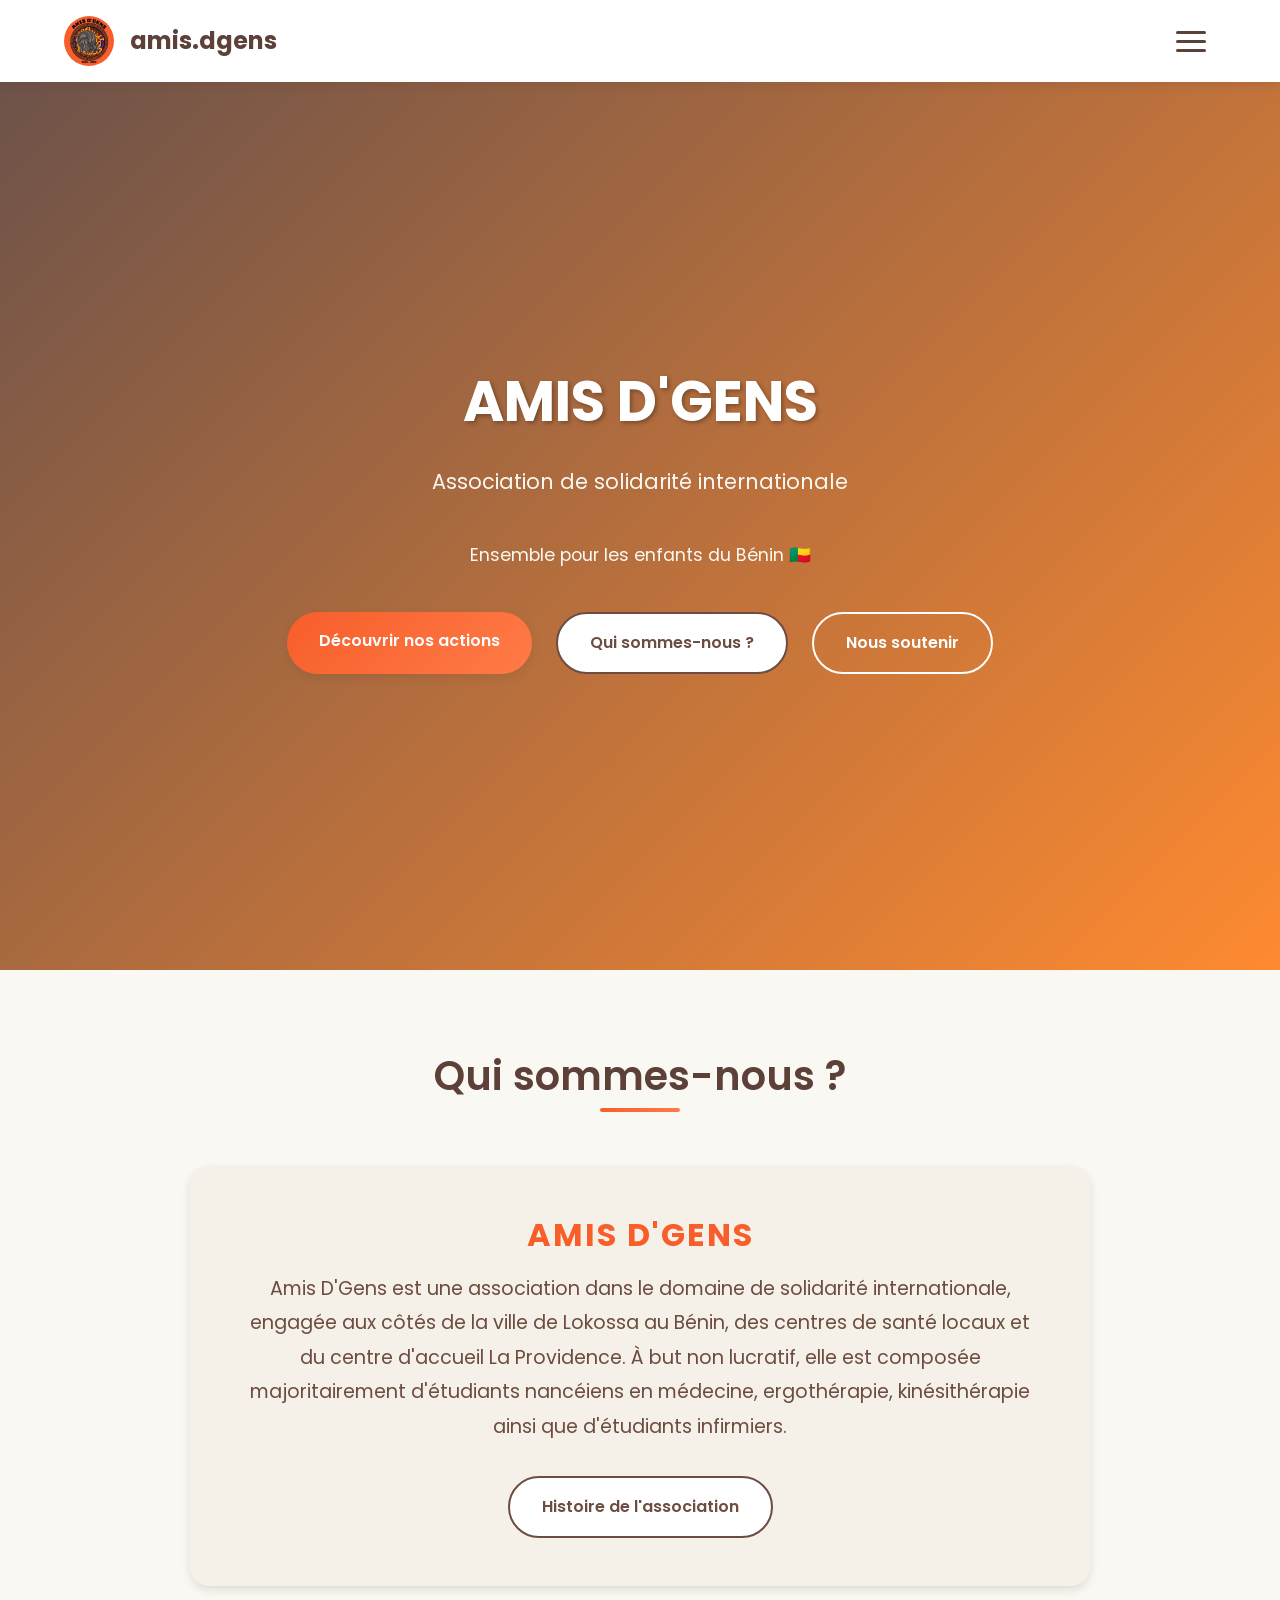
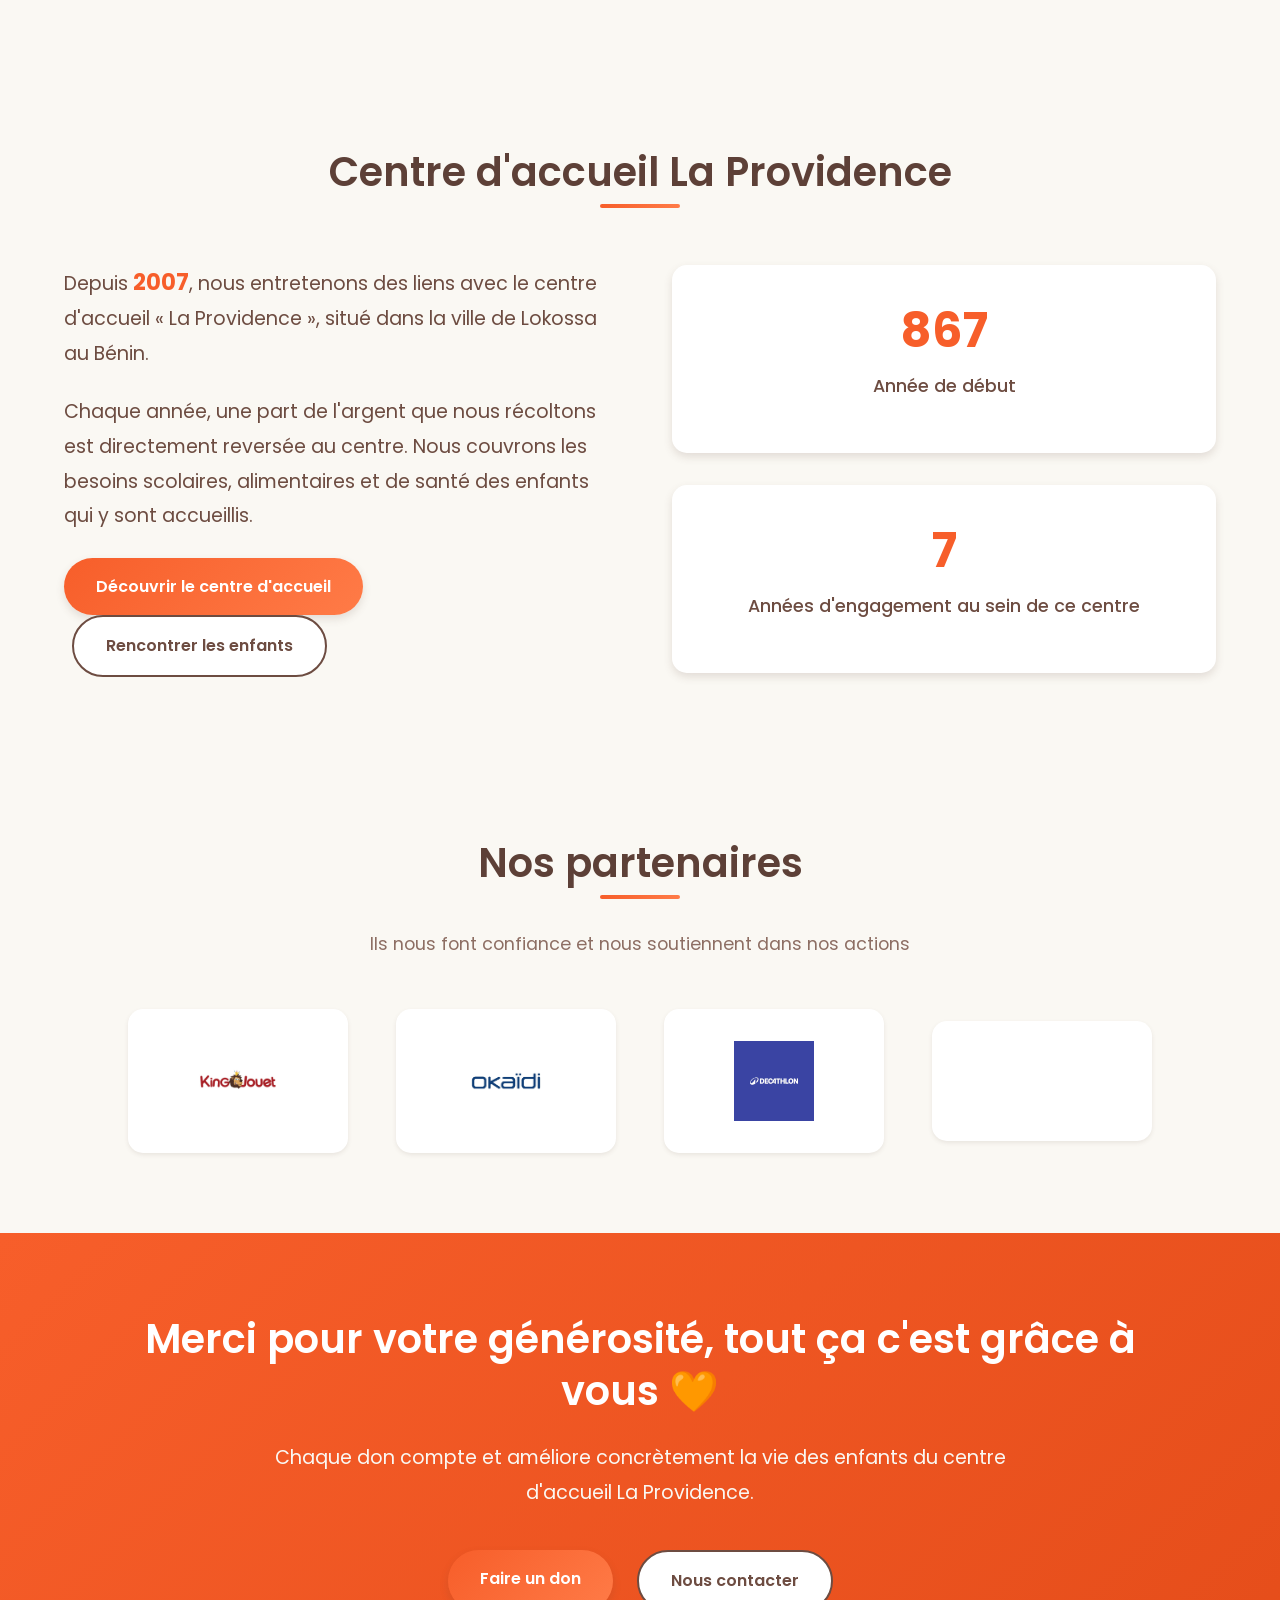
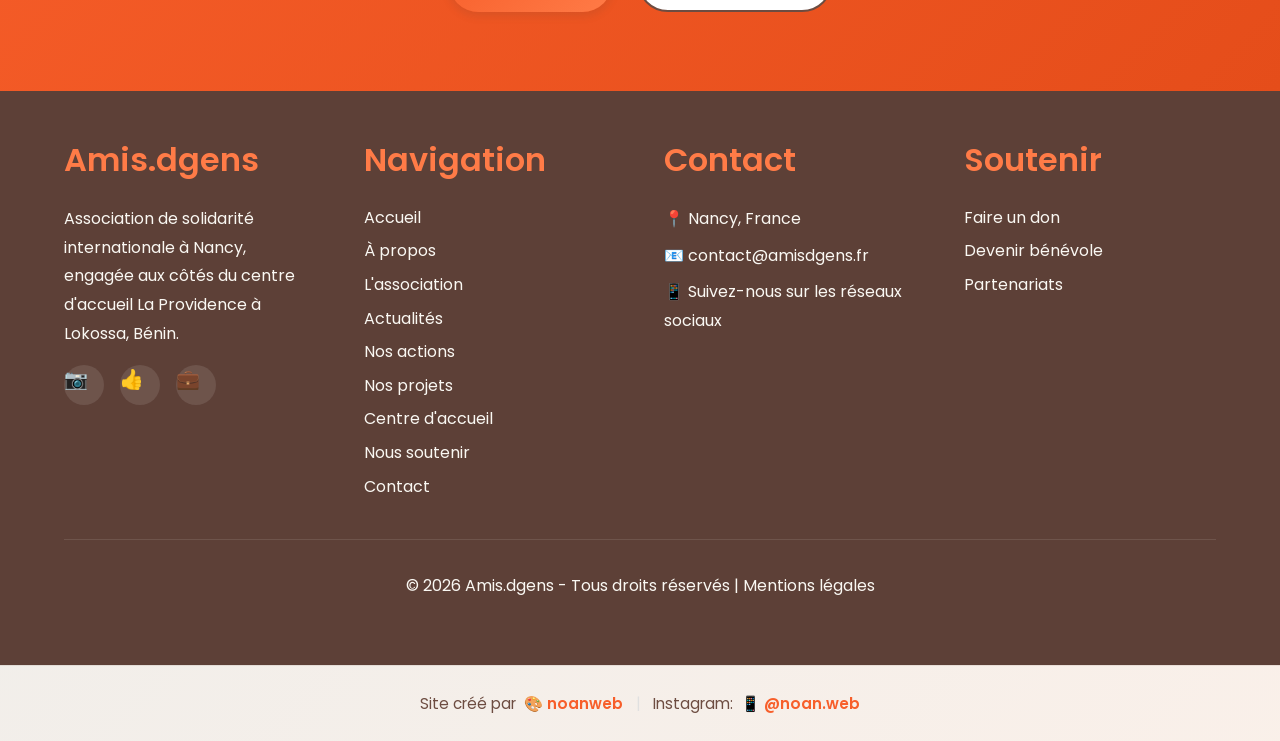
==== a-propos.html @ 1b72c79b "Site Amis D'Gens - mise à jour contenu, frise chronologique, centre d'accueil Co-authored-by: Cursor" ====
<!DOCTYPE html>
<html lang="fr">
<head>
  <meta charset="UTF-8">
  <meta name="viewport" content="width=device-width, initial-scale=1.0">
  <meta name="description" content="Amis D'Gens - Association de solidarité internationale à Nancy, partenaire du centre d'accueil La Providence à Lokossa, Bénin.">
  <meta name="keywords" content="association solidarité internationale Nancy, étudiants santé, Bénin, centre d'accueil La Providence, Lokossa, solidarité">
  <meta name="author" content="Amis D'Gens">
  
  <!-- Open Graph -->
  <meta property="og:title" content="À propos - Amis D'Gens">
  <meta property="og:description" content="Association de solidarité internationale à Nancy, partenaire du centre d'accueil La Providence au Bénin">
  <meta property="og:type" content="website">
  
  <!-- Favicon -->
  <link rel="icon" type="image/jpeg" href="logo.jpeg">
  
  <!-- Google Fonts -->
  <link rel="preconnect" href="https://fonts.googleapis.com">
  <link rel="preconnect" href="https://fonts.gstatic.com" crossorigin>
  <link href="https://fonts.googleapis.com/css2?family=Poppins:wght@300;400;500;600;700&display=swap" rel="stylesheet">
  
  <!-- AOS Animation Library -->
  <link href="https://unpkg.com/aos@2.3.1/dist/aos.css" rel="stylesheet">
  
  <!-- CSS -->
  <link rel="stylesheet" href="styles.css">
  
  <title>À propos - Amis D'Gens</title>
</head>
<body>
  
  <!-- HEADER & NAVIGATION -->
  <header>
    <nav>
      <a href="index.html" class="logo">
        <div class="logo-icon">
          <img src="logo.jpeg" alt="Logo Amis.dgens">
        </div>
        <span>amis.dgens</span>
      </a>
      
      <ul class="nav-links">
        <li><a href="index.html">Accueil</a></li>
        <li><a href="a-propos.html">À propos</a></li>
        <li><a href="l-association.html">L'association</a></li>
        <li><a href="actualites.html">Actualités</a></li>
        <li><a href="nos-actions.html">Nos actions</a></li>
        <li><a href="nos-projets.html">Nos projets</a></li>
        <li><a href="nos-actions.html#centre-accueil">Centre d'accueil</a></li>
        <li><a href="nous-soutenir.html">Nous soutenir</a></li>
        <li><a href="contact.html">Contact</a></li>
        <li><a href="nous-soutenir.html" class="btn-don">Faire un don</a></li>
      </ul>
      
      <div class="hamburger">
        <span></span>
        <span></span>
        <span></span>
      </div>
    </nav>
  </header>
  
  <!-- HERO SECTION -->
  <section class="hero">
    <div class="hero-content">
      <h1>AMIS D'GENS</h1>
      <p>Association de solidarité internationale</p>
      <p style="margin-top: 0.5rem; font-size: 1.1rem;">Ensemble pour les enfants du Bénin 🇧🇯</p>
      <div class="hero-buttons">
        <a href="nos-actions.html" class="btn btn-primary">Découvrir nos actions</a>
        <a href="#presentation" class="btn btn-secondary">Qui sommes-nous ?</a>
        <a href="nous-soutenir.html" class="btn btn-outline">Nous soutenir</a>
      </div>
    </div>
  </section>
  
  <!-- SECTION QUI SOMMES-NOUS -->
  <section id="presentation">
    <div class="section-title " data-aos="fade-up">
      <h2>Qui sommes-nous ?</h2>
    </div>
    
    <div class="intro-box " data-aos="fade-down">
      <h3>AMIS D'GENS</h3>
      <p>Amis D'Gens est une association dans le domaine de solidarité internationale, engagée aux côtés de la ville de Lokossa au Bénin, des centres de santé locaux et du centre d'accueil La Providence. À but non lucratif, elle est composée majoritairement d'étudiants nancéiens en médecine, ergothérapie, kinésithérapie ainsi que d'étudiants infirmiers.</p>
      <a href="l-association.html" class="btn btn-secondary">Histoire de l'association</a>
    </div>
  </section>

  <!-- SECTION CENTRE D'ACCUEIL LA PROVIDENCE -->
  <section id="centre-accueil">
    <div class="section-title " data-aos="flip-up">
      <h2>Centre d'accueil La Providence</h2>
    </div>
    
    <div class="orphelinat-content " data-aos="flip-down">
      <div class="orphelinat-text">
        <p>Depuis <strong>2007</strong>, nous entretenons des liens avec le centre d'accueil « La Providence », situé dans la ville de Lokossa au Bénin.</p>
        <p>Chaque année, une part de l'argent que nous récoltons est directement reversée au centre. Nous couvrons les besoins scolaires, alimentaires et de santé des enfants qui y sont accueillis.</p>
        <a href="nos-actions.html#centre-accueil" class="btn btn-primary">Découvrir le centre d'accueil</a>
        <a href="nos-actions.html#rencontrer-enfants" class="btn btn-secondary" style="margin-left: 0.5rem;">Rencontrer les enfants</a>
      </div>
      <div class="orphelinat-stats">
        <div class="stat-card">
          <h3 class="counter" data-target="2007">2007</h3>
          <p>Année de début</p>
        </div>
        <div class="stat-card">
          <h3 class="counter" data-target="18">18</h3>
          <p>Années d'engagement au sein de ce centre</p>
        </div>
      </div>
    </div>
  </section>

  <!-- SECTION PARTENAIRES -->
  <section id="partenaires">
    <div class="section-title " data-aos="zoom-in">
      <h2>Nos partenaires</h2>
      <p>Ils nous font confiance et nous soutiennent dans nos actions</p>
    </div>
    
    <div class="partenaires-grid " data-aos="fade-up-left">
      <div class="partenaire-logo">
        <img src="images/king-jouet.png" alt="King Jouet" onerror="this.style.display='none'">
      </div>
      <div class="partenaire-logo">
        <img src="images/okaidi.png" alt="Okaïdi" onerror="this.style.display='none'">
      </div>
      <div class="partenaire-logo">
        <img src="images/decathlon.png" alt="Décathlon" onerror="this.style.display='none'">
      </div>
      <div class="partenaire-logo">
        <img src="images/helloasso.png" alt="HelloAsso" onerror="this.style.display='none'">
      </div>
    </div>
  </section>

  <!-- SECTION APPEL À L'ACTION FINAL -->
  <section id="cta-final">
    <div data-aos="flip-down" style="text-align: center;">
      <h2>Merci pour votre générosité, tout ça c'est grâce à vous 🧡</h2>
      <p style="font-size: 1.2rem; max-width: 800px; margin: 1.5rem auto 2.5rem;">
        Chaque don compte et améliore concrètement la vie des enfants du centre d'accueil La Providence.
      </p>
      <div style="display: flex; gap: 1.5rem; justify-content: center; flex-wrap: wrap;">
        <a href="nous-soutenir.html" class="btn btn-primary">Faire un don</a>
        <a href="contact.html" class="btn btn-secondary">Nous contacter</a>
      </div>
    </div>
  </section>
  
  <!-- FOOTER -->
  <footer>
    <div class="footer-content">
      <div class="footer-section">
        <h3>Amis.dgens</h3>
        <p>Association de solidarité internationale à Nancy, engagée aux côtés du centre d'accueil La Providence à Lokossa, Bénin.</p>
        <div class="social-links">
          <a href="#" class="social-icon" aria-label="Instagram">📷</a>
          <a href="#" class="social-icon" aria-label="Facebook">👍</a>
          <a href="#" class="social-icon" aria-label="LinkedIn">💼</a>
        </div>
      </div>
      
      <div class="footer-section">
        <h3>Navigation</h3>
        <a href="index.html">Accueil</a>
        <a href="a-propos.html">À propos</a>
        <a href="l-association.html">L'association</a>
        <a href="actualites.html">Actualités</a>
        <a href="nos-actions.html">Nos actions</a>
        <a href="nos-projets.html">Nos projets</a>
        <a href="nos-actions.html#centre-accueil">Centre d'accueil</a>
        <a href="nous-soutenir.html">Nous soutenir</a>
        <a href="contact.html">Contact</a>
      </div>
      
      <div class="footer-section">
        <h3>Contact</h3>
        <p>📍 Nancy, France</p>
        <p>📧 contact@amisdgens.fr</p>
        <p>📱 Suivez-nous sur les réseaux sociaux</p>
      </div>
      
      <div class="footer-section">
        <h3>Soutenir</h3>
        <a href="nous-soutenir.html">Faire un don</a>
        <a href="nous-soutenir.html">Devenir bénévole</a>
        <a href="nous-soutenir.html">Partenariats</a>
      </div>
    </div>
    
    <div class="footer-bottom">
      <p>&copy; <span id="current-year">2025</span> Amis.dgens - Tous droits réservés | <a href="#mentions-legales">Mentions légales</a></p>
    </div>
  </footer>
  
  <!-- AOS Animation Library -->
  <script src="https://unpkg.com/aos@2.3.1/dist/aos.js"></script>
  
  <!-- JavaScript -->
  <script src="script.js"></script>
  
  
  <!-- Crédit créateur -->
  <div class="footer-credit">
    <p>
      Site créé par 
      <a href="https://noanwebdesigner.netlify.app" target="_blank" rel="noopener">🎨 noanweb</a>
      <span class="separator">|</span>
      Instagram: 
      <a href="https://instagram.com/noan.web" target="_blank" rel="noopener">📱 @noan.web</a>
    </p>
  </div>

</body>
</html>
---- styles.css ----
/* ==========================================
   AMIS.DGENS - Feuille de style principale
   Charte graphique : Marron, Orange, Beige
   ========================================== */

:root {
  /* Couleurs principales */
  --marron-fonce: #5D4037;
  --marron: #6D4C41;
  --marron-clair: #8D6E63;
  --orange: #f75e2a;
  --orange-clair: #ff7b47;
  --orange-hover: #e54d1a;
  
  /* Couleurs secondaires */
  --beige: #F5F1E8;
  --blanc-casse: #FAF8F3;
  --blanc: #FFFFFF;
  --gris-clair: #E0E0E0;
  --gris-texte: #424242;
  
  /* Ombres */
  --shadow-sm: 0 2px 4px rgba(93, 64, 55, 0.1);
  --shadow-md: 0 4px 8px rgba(93, 64, 55, 0.15);
  --shadow-lg: 0 8px 16px rgba(93, 64, 55, 0.2);
  
  /* Transitions */
  --transition: all 0.3s ease;
}

/* ==========================================
   RESET ET BASE
   ========================================== */

* {
  margin: 0;
  padding: 0;
  box-sizing: border-box;
}

html {
  scroll-behavior: smooth;
}

body {
  font-family: 'Poppins', 'Lato', -apple-system, BlinkMacSystemFont, sans-serif;
  line-height: 1.6;
  color: var(--gris-texte);
  background-color: var(--blanc-casse);
  overflow-x: hidden;
}

img {
  max-width: 100%;
  height: auto;
  display: block;
}

a {
  text-decoration: none;
  color: inherit;
  transition: var(--transition);
}

button {
  cursor: pointer;
  border: none;
  font-family: inherit;
  transition: var(--transition);
}

/* ==========================================
   TYPOGRAPHIE
   ========================================== */

h1, h2, h3, h4, h5, h6 {
  color: var(--marron-fonce);
  font-weight: 600;
  line-height: 1.3;
  margin-bottom: 1rem;
}

h1 {
  font-size: 3rem;
  font-weight: 700;
}

h2 {
  font-size: 2.5rem;
}

h3 {
  font-size: 2rem;
}

h4 {
  font-size: 1.5rem;
}

p {
  margin-bottom: 1rem;
  line-height: 1.8;
}

/* ==========================================
   HEADER & NAVIGATION
   ========================================== */

header {
  background-color: var(--blanc);
  box-shadow: var(--shadow-md);
  position: fixed;
  width: 100%;
  top: 0;
  z-index: 1000;
  transition: var(--transition);
}

header.scrolled {
  box-shadow: var(--shadow-lg);
}

nav {
  display: flex;
  justify-content: space-between;
  align-items: center;
  padding: 1rem 5%;
  max-width: 1400px;
  margin: 0 auto;
}

.logo {
  display: flex;
  align-items: center;
  gap: 1rem;
  font-size: 1.5rem;
  font-weight: 700;
  color: var(--marron-fonce);
}

.logo-icon {
  width: 50px;
  height: 50px;
  border-radius: 50%;
  overflow: hidden;
  display: flex;
  align-items: center;
  justify-content: center;
}

.logo-icon img {
  width: 100%;
  height: 100%;
  object-fit: cover;
}

.nav-links {
  display: flex;
  list-style: none;
  gap: 2.5rem;
  align-items: center;
}

.nav-links a {
  color: var(--marron);
  font-weight: 500;
  position: relative;
  padding: 0.5rem 0;
}

.nav-links a::after {
  content: '';
  position: absolute;
  bottom: 0;
  left: 0;
  width: 0;
  height: 2px;
  background-color: var(--orange);
  transition: width 0.3s ease;
}

.nav-links a:hover::after,
.nav-links a.active::after {
  width: 100%;
}

.nav-links a:hover {
  color: var(--orange);
}

.btn-don {
  background: linear-gradient(135deg, var(--orange), var(--orange-clair));
  color: var(--blanc);
  padding: 0.75rem 1.5rem;
  border-radius: 50px;
  font-weight: 600;
  box-shadow: var(--shadow-sm);
}

.btn-don:hover {
  transform: translateY(-2px);
  box-shadow: var(--shadow-md);
}

/* Menu hamburger mobile */
.hamburger {
  display: flex;
  flex-direction: column;
  gap: 6px;
  cursor: pointer;
  z-index: 2001;
  position: relative;
  padding: 10px;
  transition: var(--transition);
}

.hamburger:hover {
  transform: scale(1.1);
}

.hamburger span {
  width: 30px;
  height: 3px;
  background-color: var(--marron-fonce);
  border-radius: 3px;
  transition: all 0.3s ease;
  display: block;
}

.hamburger.active span {
  background-color: var(--blanc);
}

.hamburger.active span:nth-child(1) {
  transform: rotate(45deg) translate(9px, 9px);
}

.hamburger.active span:nth-child(2) {
  opacity: 0;
  transform: translateX(20px);
}

.hamburger.active span:nth-child(3) {
  transform: rotate(-45deg) translate(9px, -9px);
}

/* Menu Full Screen */
.nav-links {
  position: fixed;
  top: 0;
  left: 0;
  width: 100%;
  height: 100vh;
  background: linear-gradient(135deg, var(--marron-fonce) 0%, var(--marron) 50%, var(--orange) 100%);
  display: flex;
  flex-direction: column;
  justify-content: center;
  align-items: center;
  gap: 2rem;
  opacity: 0;
  visibility: hidden;
  transition: opacity 0.5s ease, visibility 0.5s ease;
  z-index: 2000;
  overflow-y: auto;
}

.nav-links::before {
  content: '';
  position: absolute;
  top: 0;
  left: 0;
  width: 100%;
  height: 100%;
  background: url('data:image/svg+xml,<svg width="100" height="100" xmlns="http://www.w3.org/2000/svg"><circle cx="50" cy="50" r="2" fill="rgba(255,255,255,0.1)"/></svg>') repeat;
  opacity: 0.3;
  pointer-events: none;
}

.nav-links.active {
  opacity: 1;
  visibility: visible;
}

.nav-links li {
  list-style: none;
  transform: translateY(30px);
  opacity: 0;
  transition: all 0.5s ease;
}

.nav-links.active li {
  transform: translateY(0);
  opacity: 1;
}

.nav-links.active li:nth-child(1) { transition-delay: 0.1s; }
.nav-links.active li:nth-child(2) { transition-delay: 0.15s; }
.nav-links.active li:nth-child(3) { transition-delay: 0.2s; }
.nav-links.active li:nth-child(4) { transition-delay: 0.25s; }
.nav-links.active li:nth-child(5) { transition-delay: 0.3s; }
.nav-links.active li:nth-child(6) { transition-delay: 0.35s; }
.nav-links.active li:nth-child(7) { transition-delay: 0.4s; }
.nav-links.active li:nth-child(8) { transition-delay: 0.45s; }
.nav-links.active li:nth-child(9) { transition-delay: 0.5s; }
.nav-links.active li:nth-child(10) { transition-delay: 0.55s; }

.nav-links li a {
  color: var(--blanc);
  font-size: 2rem;
  font-weight: 600;
  text-transform: uppercase;
  letter-spacing: 2px;
  position: relative;
  padding: 1rem 2rem;
  display: block;
  transition: all 0.3s ease;
}

.nav-links li a:hover {
  color: var(--orange-clair);
  transform: translateX(10px);
  text-shadow: 0 0 20px rgba(255, 255, 255, 0.5);
}

.nav-links li a.btn-don {
  background: var(--blanc);
  color: var(--orange);
  border-radius: 50px;
  padding: 1.2rem 2.5rem;
  font-size: 1.5rem;
  box-shadow: 0 10px 30px rgba(0,0,0,0.3);
  margin-top: 1rem;
}

.nav-links li a.btn-don:hover {
  background: var(--orange-clair);
  color: var(--blanc);
  transform: translateY(-5px) scale(1.05);
  box-shadow: 0 15px 40px rgba(0,0,0,0.4);
}

/* ==========================================
   BOUTONS
   ========================================== */

.btn {
  padding: 1rem 2rem;
  border-radius: 50px;
  font-weight: 600;
  font-size: 1rem;
  display: inline-block;
  text-align: center;
  transition: var(--transition);
}

.btn-primary {
  background: linear-gradient(135deg, var(--orange), var(--orange-clair));
  color: var(--blanc);
  box-shadow: var(--shadow-md);
}

.btn-primary:hover {
  transform: translateY(-3px);
  box-shadow: var(--shadow-lg);
}

.btn-secondary {
  background-color: var(--blanc);
  color: var(--marron);
  border: 2px solid var(--marron);
}

.btn-secondary:hover {
  background-color: var(--marron);
  color: var(--blanc);
}

.btn-outline {
  background: transparent;
  color: var(--blanc);
  border: 2px solid var(--blanc);
}

.btn-outline:hover {
  background: var(--blanc);
  color: var(--orange);
}

/* ==========================================
   SECTIONS COMMUNES
   ========================================== */

section {
  padding: 5rem 5%;
  max-width: 1400px;
  margin: 0 auto;
}

.section-title {
  text-align: center;
  margin-bottom: 3rem;
  opacity: 0;
  transform: translateY(30px);
  animation: fadeInUp 0.8s ease forwards;
}

.section-title h2 {
  color: var(--marron-fonce);
  margin-bottom: 1rem;
  position: relative;
  display: inline-block;
}

.section-title h2::after {
  content: '';
  position: absolute;
  bottom: -10px;
  left: 50%;
  transform: translateX(-50%);
  width: 80px;
  height: 4px;
  background: linear-gradient(90deg, var(--orange), var(--orange-clair));
  border-radius: 2px;
}

.section-title p {
  color: var(--marron-clair);
  font-size: 1.1rem;
  max-width: 700px;
  margin: 1.5rem auto 0;
}

/* ==========================================
   HERO SECTION (Page d'accueil)
   ========================================== */

.hero {
  height: 100vh;
  display: flex;
  align-items: center;
  justify-content: center;
  background: linear-gradient(135deg, rgba(93, 64, 55, 0.9), rgba(255, 111, 0, 0.8)),
              url('https://images.unsplash.com/photo-1488521787991-ed7bbaae773c?w=1600') center/cover;
  color: var(--blanc);
  text-align: center;
  position: relative;
  margin-top: 70px;
}

.hero-content {
  z-index: 2;
  max-width: 900px;
  padding: 2rem;
  animation: fadeInUp 1s ease;
}

.hero h1 {
  color: var(--blanc);
  font-size: 3.5rem;
  margin-bottom: 1.5rem;
  text-shadow: 2px 2px 4px rgba(0, 0, 0, 0.3);
}

.hero p {
  font-size: 1.3rem;
  margin-bottom: 2.5rem;
  color: var(--blanc-casse);
}

.hero-buttons {
  display: flex;
  gap: 1.5rem;
  justify-content: center;
  flex-wrap: wrap;
}

/* ==========================================
   CARDS
   ========================================== */

.cards-container {
  display: grid;
  grid-template-columns: repeat(auto-fit, minmax(300px, 1fr));
  gap: 2rem;
  margin-top: 3rem;
}

.card {
  background-color: var(--blanc);
  border-radius: 15px;
  padding: 2rem;
  box-shadow: var(--shadow-md);
  transition: var(--transition);
  opacity: 0;
  transform: translateY(30px);
  animation: fadeInUp 0.8s ease forwards;
}

.card:nth-child(1) { animation-delay: 0.1s; }
.card:nth-child(2) { animation-delay: 0.2s; }
.card:nth-child(3) { animation-delay: 0.3s; }
.card:nth-child(4) { animation-delay: 0.4s; }

.card:hover {
  transform: translateY(-10px);
  box-shadow: var(--shadow-lg);
}

.card-icon {
  width: 70px;
  height: 70px;
  background: linear-gradient(135deg, var(--orange), var(--orange-clair));
  border-radius: 50%;
  display: flex;
  align-items: center;
  justify-content: center;
  color: var(--blanc);
  font-size: 2rem;
  margin-bottom: 1.5rem;
}

.card h3 {
  color: var(--marron-fonce);
  margin-bottom: 1rem;
}

.card p {
  color: var(--gris-texte);
  margin-bottom: 0;
}

/* ==========================================
   FORMULAIRE DE CONTACT
   ========================================== */

.contact-form {
  max-width: 700px;
  margin: 0 auto;
  background-color: var(--blanc);
  padding: 3rem;
  border-radius: 15px;
  box-shadow: var(--shadow-md);
}

.form-group {
  margin-bottom: 1.5rem;
}

.form-group label {
  display: block;
  margin-bottom: 0.5rem;
  color: var(--marron);
  font-weight: 500;
}

.form-group input,
.form-group textarea {
  width: 100%;
  padding: 1rem;
  border: 2px solid var(--gris-clair);
  border-radius: 10px;
  font-family: inherit;
  font-size: 1rem;
  transition: var(--transition);
}

.form-group input:focus,
.form-group textarea:focus {
  outline: none;
  border-color: var(--orange);
}

.form-group textarea {
  resize: vertical;
  min-height: 150px;
}

/* ==========================================
   FOOTER
   ========================================== */

footer {
  background-color: var(--marron-fonce);
  color: var(--blanc-casse);
  padding: 3rem 5%;
}

.footer-content {
  max-width: 1400px;
  margin: 0 auto;
  display: grid;
  grid-template-columns: repeat(auto-fit, minmax(250px, 1fr));
  gap: 3rem;
  margin-bottom: 2rem;
}

.footer-section h3 {
  color: var(--orange-clair);
  margin-bottom: 1.5rem;
}

.footer-section p,
.footer-section a {
  color: var(--blanc-casse);
  margin-bottom: 0.5rem;
  display: block;
}

.footer-section a:hover {
  color: var(--orange-clair);
  padding-left: 5px;
}

.social-links {
  display: flex;
  gap: 1rem;
  margin-top: 1rem;
}

.social-icon {
  width: 40px;
  height: 40px;
  background-color: rgba(255, 255, 255, 0.1);
  border-radius: 50%;
  display: flex;
  align-items: center;
  justify-content: center;
  font-size: 1.2rem;
  transition: var(--transition);
}

.social-icon:hover {
  background-color: var(--orange);
  transform: translateY(-3px);
}

.footer-bottom {
  text-align: center;
  padding-top: 2rem;
  border-top: 1px solid rgba(255, 255, 255, 0.1);
  color: var(--blanc-casse);
}

/* Crédit créateur */
.footer-credit {
  background: linear-gradient(135deg, rgba(93, 64, 55, 0.05) 0%, rgba(247, 94, 42, 0.05) 100%);
  padding: 1.5rem;
  text-align: center;
  border-top: 1px solid rgba(93, 64, 55, 0.1);
  margin-top: 0;
}

.footer-credit p {
  margin: 0;
  color: var(--marron);
  font-size: 0.95rem;
  display: flex;
  align-items: center;
  justify-content: center;
  gap: 0.5rem;
  flex-wrap: wrap;
}

.footer-credit a {
  color: var(--orange);
  font-weight: 600;
  transition: var(--transition);
  display: inline-flex;
  align-items: center;
  gap: 0.3rem;
}

.footer-credit a:hover {
  color: var(--orange-clair);
  transform: translateY(-2px);
}

.footer-credit .separator {
  color: var(--gris-clair);
  margin: 0 0.3rem;
}

/* ==========================================
   ANIMATIONS
   ========================================== */

@keyframes fadeInUp {
  to {
    opacity: 1;
    transform: translateY(0);
  }
}

/* Click Spark Effect */
.click-spark {
  position: fixed;
  pointer-events: none;
  border-radius: 50%;
  z-index: 9999;
  animation: spark 0.8s ease-out forwards;
  box-shadow: 0 0 8px currentColor;
}

@keyframes spark {
  0% {
    opacity: 1;
    transform: translate(0, 0) scale(1);
  }
  100% {
    opacity: 0;
    transform: translate(var(--tx), var(--ty)) scale(0);
  }
}

@keyframes fadeIn {
  to {
    opacity: 1;
  }
}

.fade-in {
  opacity: 0;
  animation: fadeIn 1s ease forwards;
}

/* Animations au scroll */
.scroll-reveal {
  opacity: 0;
  transform: translateY(50px);
  transition: opacity 0.8s ease, transform 0.8s ease;
}

.scroll-reveal.active {
  opacity: 1;
  transform: translateY(0);
}

/* ==========================================
   NOUVELLES SECTIONS HOME
   ========================================== */

/* Intro Box */
.intro-box {
  background-color: var(--beige);
  border-radius: 20px;
  padding: 3rem;
  text-align: center;
  max-width: 900px;
  margin: 0 auto;
  box-shadow: var(--shadow-md);
}

.intro-box h3 {
  color: var(--orange);
  font-size: 2rem;
  font-weight: 700;
  margin-bottom: 1rem;
  text-transform: uppercase;
  letter-spacing: 2px;
}

.intro-box p {
  font-size: 1.2rem;
  line-height: 1.8;
  color: var(--marron);
  margin-bottom: 2rem;
}

/* Sections Mission */
.mission-section {
  padding: 5rem 10%;
  background-color: var(--blanc);
}

.mission-section:nth-child(even) {
  background-color: var(--blanc-casse);
}

.mission-content {
  display: flex;
  align-items: center;
  gap: 4rem;
  max-width: 1400px;
  margin: 0 auto;
}

.mission-reverse .mission-content {
  flex-direction: row-reverse;
}

.mission-icon {
  flex: 0 0 200px;
}

.icon-large {
  font-size: 8rem;
  display: block;
  animation: float 3s ease-in-out infinite;
}

@keyframes float {
  0%, 100% { transform: translateY(0); }
  50% { transform: translateY(-20px); }
}

.mission-text {
  flex: 1;
}

.mission-text h2 {
  color: var(--orange);
  font-size: 2.5rem;
  font-weight: 700;
  margin-bottom: 1.5rem;
  text-transform: uppercase;
  letter-spacing: 2px;
}

.mission-text p {
  font-size: 1.1rem;
  line-height: 1.8;
  color: var(--marron);
  margin-bottom: 1rem;
}

.mission-text strong {
  color: var(--orange);
  font-weight: 600;
}

/* Section Orphelinat */
#orphelinat {
  padding: 5rem 10%;
  background: linear-gradient(135deg, var(--beige) 0%, var(--blanc-casse) 100%);
}

.orphelinat-content {
  display: grid;
  grid-template-columns: 1fr 1fr;
  gap: 4rem;
  max-width: 1400px;
  margin: 2rem auto 0;
  align-items: center;
}

.orphelinat-text p {
  font-size: 1.2rem;
  line-height: 1.8;
  color: var(--marron);
  margin-bottom: 1.5rem;
}

.orphelinat-text strong {
  color: var(--orange);
  font-weight: 700;
  font-size: 1.4rem;
}

.orphelinat-stats {
  display: grid;
  grid-template-columns: 1fr;
  gap: 2rem;
}

.stat-card {
  background-color: var(--blanc);
  border-radius: 15px;
  padding: 2rem;
  text-align: center;
  box-shadow: var(--shadow-md);
  transition: var(--transition);
  border: 3px solid transparent;
}

.stat-card:hover {
  transform: translateY(-5px);
  box-shadow: var(--shadow-lg);
  border-color: var(--orange);
}

.stat-card h3 {
  font-size: 3rem;
  color: var(--orange);
  font-weight: 700;
  margin-bottom: 0.5rem;
}

.stat-card p {
  color: var(--marron);
  font-size: 1.1rem;
  font-weight: 500;
}

/* Counter Animation */
.counter {
  display: inline-block;
}

/* Section Missions CTA */
#missions-cta {
  padding: 4rem 10%;
  background-color: var(--marron);
  text-align: center;
}

#missions-cta h2 {
  color: var(--blanc);
  font-size: 2rem;
  margin-bottom: 2rem;
}

/* Section Partenaires */
#partenaires {
  padding: 5rem 10%;
  background-color: var(--blanc-casse);
}

.partenaires-grid {
  display: grid;
  grid-template-columns: repeat(auto-fit, minmax(150px, 1fr));
  gap: 3rem;
  max-width: 1200px;
  margin: 3rem auto 0;
  align-items: center;
}

.partenaire-logo {
  background-color: var(--blanc);
  border-radius: 15px;
  padding: 2rem;
  display: flex;
  align-items: center;
  justify-content: center;
  min-height: 120px;
  box-shadow: var(--shadow-sm);
  transition: var(--transition);
}

.partenaire-logo:hover {
  transform: translateY(-5px);
  box-shadow: var(--shadow-md);
}

.partenaire-logo img {
  max-width: 100%;
  max-height: 80px;
  width: auto;
  height: auto;
  object-fit: contain;
  filter: grayscale(20%);
  transition: var(--transition);
}

.partenaire-logo:hover img {
  filter: grayscale(0%);
}

/* Section CTA Final */
#cta-final {
  padding: 5rem 10%;
  background: linear-gradient(135deg, var(--orange) 0%, var(--orange-hover) 100%);
  color: var(--blanc);
  text-align: center;
}

#cta-final h2 {
  color: var(--blanc);
  font-size: 2.5rem;
  margin-bottom: 1rem;
}

#cta-final p {
  color: var(--blanc-casse);
}

/* ==========================================
   PAGE ACTUALITÉS
   ========================================== */

#actualites {
  padding: 5rem 10%;
  background-color: var(--blanc-casse);
}

.actualites-grid {
  display: grid;
  grid-template-columns: repeat(auto-fill, minmax(350px, 1fr));
  gap: 2.5rem;
  max-width: 1400px;
  margin: 0 auto;
}

.actualite-card {
  background-color: var(--blanc);
  border-radius: 20px;
  overflow: hidden;
  box-shadow: var(--shadow-sm);
  transition: var(--transition);
  display: flex;
  flex-direction: column;
  height: 100%;
}

.actualite-card:hover {
  transform: translateY(-8px);
  box-shadow: var(--shadow-lg);
  cursor: pointer;
}

.actualite-icon {
  background: linear-gradient(135deg, var(--orange) 0%, var(--orange-clair) 100%);
  padding: 2rem;
  text-align: center;
  font-size: 3rem;
  min-height: 120px;
  display: flex;
  align-items: center;
  justify-content: center;
}

.actualite-content {
  padding: 2rem;
  flex: 1;
  display: flex;
  flex-direction: column;
}

.actualite-content h3 {
  color: var(--marron-fonce);
  font-size: 1.4rem;
  font-weight: 600;
  margin-bottom: 0.5rem;
  line-height: 1.3;
}

.actualite-date {
  color: var(--orange);
  font-size: 0.9rem;
  font-weight: 600;
  margin-bottom: 1rem;
  text-transform: uppercase;
  letter-spacing: 0.5px;
}

.actualite-content > p:not(.actualite-date) {
  color: var(--gris-texte);
  font-size: 1rem;
  line-height: 1.7;
  margin-bottom: 1.5rem;
  flex: 1;
}

.actualite-author {
  display: flex;
  justify-content: space-between;
  align-items: center;
  padding-top: 1rem;
  border-top: 2px solid var(--beige);
  margin-top: auto;
}

.author-name {
  color: var(--marron);
  font-weight: 600;
  font-size: 0.9rem;
}

.comment-count {
  color: var(--gris-texte);
  font-size: 0.85rem;
}

/* Newsletter CTA */
#newsletter-cta {
  padding: 5rem 10%;
  background: linear-gradient(135deg, var(--marron) 0%, var(--marron-fonce) 100%);
  color: var(--blanc);
}

#newsletter-cta h2 {
  color: var(--blanc);
  margin-bottom: 1rem;
}

#newsletter-cta p {
  color: var(--blanc-casse);
}

.social-links-large {
  display: flex;
  gap: 2rem;
  justify-content: center;
  flex-wrap: wrap;
}

.social-btn {
  display: flex;
  align-items: center;
  gap: 0.8rem;
  background-color: var(--blanc);
  color: var(--marron-fonce);
  padding: 1rem 2rem;
  border-radius: 50px;
  font-weight: 600;
  font-size: 1.1rem;
  transition: var(--transition);
  box-shadow: var(--shadow-md);
}

.social-btn:hover {
  background-color: var(--orange);
  color: var(--blanc);
  transform: translateY(-3px);
  box-shadow: var(--shadow-lg);
}

.social-btn span:first-child {
  font-size: 1.5rem;
}

/* ==========================================
   PAGE L'ASSOCIATION
   ========================================== */

/* Frise chronologique - Histoire de l'association */
.timeline-chrono {
  max-width: 1000px;
  margin: 3rem auto 0;
  position: relative;
  padding-left: 0;
}

.timeline-chrono__line {
  position: absolute;
  left: 2.5rem;
  top: 0;
  bottom: 0;
  width: 4px;
  margin-left: -2px;
  background: linear-gradient(to bottom, var(--orange), var(--orange-clair));
  border-radius: 2px;
}

.timeline-chrono__item {
  position: relative;
  display: grid;
  grid-template-columns: 5rem 1fr;
  gap: 2rem;
  margin-bottom: 2.5rem;
  padding-left: 0;
}

.timeline-chrono__item:last-child {
  margin-bottom: 0;
}

.timeline-chrono__node {
  display: flex;
  align-items: center;
  justify-content: center;
  position: relative;
  z-index: 2;
}

.timeline-chrono__year {
  display: inline-flex;
  align-items: center;
  justify-content: center;
  min-width: 4.5rem;
  padding: 0.6rem 1rem;
  background: linear-gradient(135deg, var(--orange), var(--orange-clair));
  color: var(--blanc);
  font-weight: 700;
  font-size: 1rem;
  border-radius: 50px;
  box-shadow: var(--shadow-md);
  text-align: center;
}

.timeline-chrono__node--today .timeline-chrono__year {
  background: linear-gradient(135deg, var(--marron), var(--marron-fonce));
}

.timeline-chrono__content {
  background: var(--blanc);
  padding: 1.5rem 2rem;
  border-radius: 15px;
  box-shadow: var(--shadow-md);
  border-left: 4px solid var(--orange);
}

.timeline-chrono__content p {
  margin: 0;
  font-size: 1.05rem;
  line-height: 1.75;
  color: var(--marron);
}

/* Timeline */
.timeline-container {
  max-width: 1000px;
  margin: 3rem auto;
  position: relative;
}

.timeline-container::before {
  content: '';
  position: absolute;
  left: 50%;
  transform: translateX(-50%);
  width: 4px;
  height: 100%;
  background: linear-gradient(to bottom, var(--orange), var(--orange-clair));
}

.timeline-item {
  display: grid;
  grid-template-columns: 1fr 1fr;
  gap: 3rem;
  margin-bottom: 4rem;
  position: relative;
}

.timeline-item:nth-child(even) .timeline-year {
  order: 2;
}

.timeline-item:nth-child(even) .timeline-content {
  order: 1;
  text-align: right;
}

.timeline-year {
  display: flex;
  align-items: center;
  justify-content: center;
}

.timeline-year h3 {
  background: linear-gradient(135deg, var(--orange), var(--orange-clair));
  color: var(--blanc);
  padding: 1.5rem 2.5rem;
  border-radius: 50px;
  font-size: 1.8rem;
  font-weight: 700;
  box-shadow: var(--shadow-lg);
  position: relative;
  z-index: 2;
}

.timeline-content {
  background-color: var(--blanc);
  padding: 2rem;
  border-radius: 15px;
  box-shadow: var(--shadow-md);
  border-left: 4px solid var(--orange);
}

.timeline-content p {
  color: var(--gris-texte);
  line-height: 1.8;
  margin-bottom: 1rem;
}

.timeline-content strong {
  color: var(--orange);
  font-weight: 600;
}

/* Missions Grid */
.missions-grid {
  display: grid;
  grid-template-columns: repeat(auto-fit, minmax(300px, 1fr));
  gap: 2.5rem;
  max-width: 1400px;
  margin: 3rem auto 0;
}

.mission-card {
  background-color: var(--blanc);
  border-radius: 20px;
  padding: 2.5rem;
  box-shadow: var(--shadow-md);
  transition: var(--transition);
  text-align: center;
  border-top: 5px solid var(--orange);
}

.mission-card:hover {
  transform: translateY(-8px);
  box-shadow: var(--shadow-lg);
}

.mission-card-icon {
  font-size: 4rem;
  margin-bottom: 1.5rem;
}

.mission-card h3 {
  color: var(--marron-fonce);
  font-size: 1.4rem;
  margin-bottom: 1rem;
}

.mission-card p {
  color: var(--gris-texte);
  line-height: 1.7;
  margin-bottom: 1.5rem;
}

.actions-list {
  list-style: none;
  padding: 0;
  text-align: left;
  margin-top: 1.5rem;
}

.actions-list li {
  color: var(--marron);
  padding: 0.5rem 0;
  padding-left: 1.5rem;
  position: relative;
}

.actions-list li::before {
  content: '✓';
  position: absolute;
  left: 0;
  color: var(--orange);
  font-weight: 700;
}

.btn-small {
  padding: 0.6rem 1.5rem;
  font-size: 0.9rem;
}

/* Bureau Cards */
.bureau-card {
  background-color: var(--blanc);
  border-radius: 20px;
  overflow: hidden;
  box-shadow: var(--shadow-md);
  margin-bottom: 2.5rem;
  max-width: 1200px;
  margin-left: auto;
  margin-right: auto;
  border-left: 6px solid var(--orange);
  transition: var(--transition);
}

.bureau-card:hover {
  transform: translateX(5px);
  box-shadow: var(--shadow-lg);
}

.bureau-header {
  background: linear-gradient(135deg, var(--marron) 0%, var(--marron-fonce) 100%);
  padding: 2rem;
  color: var(--blanc);
}

.bureau-header h3 {
  color: var(--blanc);
  font-size: 1.8rem;
  font-weight: 700;
  margin: 0;
}

.bureau-content {
  padding: 2.5rem;
}

.bureau-role {
  background-color: var(--beige);
  padding: 1.5rem;
  border-radius: 10px;
  margin-bottom: 2rem;
  line-height: 2;
  font-size: 1.1rem;
}

.bureau-role strong {
  color: var(--orange);
}

.bureau-vp {
  display: grid;
  grid-template-columns: repeat(auto-fit, minmax(300px, 1fr));
  gap: 1rem;
}

.bureau-vp p {
  background-color: var(--blanc-casse);
  padding: 1rem;
  border-radius: 8px;
  margin: 0;
  border-left: 3px solid var(--orange-clair);
  line-height: 1.6;
}

.bureau-vp strong {
  color: var(--marron-fonce);
  display: block;
  margin-bottom: 0.3rem;
}

/* ==========================================
   PAGE NOS PROJETS
   ========================================== */

.projet-block {
  margin-bottom: 5rem;
  position: relative;
}

.projet-year {
  background: linear-gradient(135deg, var(--marron) 0%, var(--marron-fonce) 100%);
  color: var(--blanc);
  padding: 2rem 3rem;
  border-radius: 15px;
  text-align: center;
  margin-bottom: 2rem;
  box-shadow: var(--shadow-lg);
  max-width: 300px;
  margin-left: auto;
  margin-right: auto;
}

.projet-year h2 {
  color: var(--blanc);
  font-size: 3rem;
  font-weight: 700;
  margin: 0;
  margin-bottom: 0.5rem;
}

.projet-year span {
  font-size: 1rem;
  color: var(--orange-clair);
  font-weight: 500;
  text-transform: uppercase;
  letter-spacing: 1px;
}

.projet-content {
  max-width: 1200px;
  margin: 0 auto;
}

.projet-intro {
  background-color: var(--beige);
  padding: 2rem;
  border-radius: 15px;
  font-size: 1.1rem;
  line-height: 1.8;
  color: var(--marron);
  margin-bottom: 2rem;
  border-left: 5px solid var(--orange);
}

.projet-card {
  background-color: var(--blanc);
  border-radius: 15px;
  padding: 2.5rem;
  margin-bottom: 2rem;
  box-shadow: var(--shadow-md);
  transition: var(--transition);
  border-left: 4px solid var(--orange);
}

.projet-card:hover {
  transform: translateX(5px);
  box-shadow: var(--shadow-lg);
}

.projet-card h3 {
  color: var(--orange);
  font-size: 1.6rem;
  margin-bottom: 1.5rem;
  display: flex;
  align-items: center;
  gap: 0.5rem;
}

.projet-card h4 {
  color: var(--marron-fonce);
  font-size: 1.3rem;
  margin-top: 2rem;
  margin-bottom: 1rem;
}

.projet-card p {
  color: var(--gris-texte);
  line-height: 1.8;
  margin-bottom: 1rem;
}

.projet-card strong {
  color: var(--marron-fonce);
  font-weight: 600;
}

.projet-details {
  background-color: var(--blanc-casse);
  padding: 1.5rem;
  border-radius: 10px;
  margin-top: 1.5rem;
}

.projet-details h4 {
  margin-top: 0;
}

.projet-details ul {
  list-style: none;
  padding: 0;
  margin: 1rem 0 0 0;
}

.projet-details ul li {
  padding: 0.8rem 0;
  padding-left: 2rem;
  position: relative;
  color: var(--marron);
  line-height: 1.7;
}

.projet-details ul li::before {
  content: '✓';
  position: absolute;
  left: 0;
  color: var(--orange);
  font-weight: 700;
  font-size: 1.2rem;
}

.projet-note {
  background-color: var(--beige);
  padding: 1.5rem;
  border-radius: 10px;
  font-style: italic;
  color: var(--marron);
  margin-top: 1.5rem;
  border-left: 3px solid var(--orange-clair);
}

.cantine-highlight {
  background: linear-gradient(135deg, var(--orange-clair) 0%, var(--orange) 100%);
  color: var(--blanc);
  padding: 2.5rem;
  border-radius: 15px;
  margin-top: 2rem;
  box-shadow: var(--shadow-md);
}

.cantine-highlight h4 {
  color: var(--blanc);
  font-size: 1.5rem;
  margin: 0 0 1rem 0;
}

.cantine-highlight p {
  color: var(--blanc-casse);
  line-height: 1.8;
  margin-bottom: 1rem;
}

.cantine-highlight strong {
  color: var(--blanc);
}

.highlight-special {
  background: linear-gradient(135deg, var(--marron) 0%, var(--marron-fonce) 100%);
}

/* Stats grid pour la section bilan */
.stats-grid-projets {
  display: grid;
  grid-template-columns: repeat(auto-fit, minmax(200px, 1fr));
  gap: 3rem;
  max-width: 1000px;
  margin: 3rem auto;
}

.stat-item-projet {
  background-color: rgba(255, 255, 255, 0.1);
  padding: 2rem;
  border-radius: 15px;
  backdrop-filter: blur(10px);
}

.stat-item-projet h3 {
  color: var(--blanc);
  font-size: 4rem;
  font-weight: 700;
  margin: 0 0 0.5rem 0;
}

.stat-item-projet p {
  color: var(--blanc-casse);
  font-size: 1.1rem;
  margin: 0;
  font-weight: 500;
}

/* ==========================================
   PAGE ORPHELINAT
   ========================================== */

.hero-orphelinat {
  background: linear-gradient(135deg, rgba(93, 64, 55, 0.9) 0%, rgba(109, 76, 65, 0.8) 100%), 
              url('https://images.unsplash.com/photo-1488521787991-ed7bbaae773c?q=80&w=2000') center/cover;
  min-height: 60vh;
  display: flex;
  align-items: center;
  justify-content: center;
  text-align: center;
  color: var(--blanc);
  padding: 4rem 10%;
}

.hero-orphelinat .hero-content h1 {
  font-size: 4rem;
  color: var(--blanc);
  font-weight: 700;
  margin-bottom: 1rem;
  text-shadow: 2px 2px 4px rgba(0, 0, 0, 0.3);
}

.hero-orphelinat .hero-subtitle {
  font-size: 1.5rem;
  color: var(--orange-clair);
  font-weight: 600;
  margin-bottom: 1.5rem;
  text-shadow: 1px 1px 2px rgba(0, 0, 0, 0.3);
}

.hero-orphelinat .hero-description {
  font-size: 1.2rem;
  color: var(--blanc-casse);
  max-width: 700px;
  margin: 0 auto;
  line-height: 1.8;
}

.orphelinat-intro {
  max-width: 1200px;
  margin: 0 auto 4rem;
}

.orphelinat-intro h2 {
  text-align: center;
  font-size: 3rem;
  color: var(--orange);
  font-weight: 700;
  margin-bottom: 2rem;
  text-transform: uppercase;
  letter-spacing: 2px;
}

.intro-content {
  background-color: var(--blanc);
  padding: 3rem;
  border-radius: 20px;
  box-shadow: var(--shadow-md);
  border-left: 6px solid var(--orange);
}

.intro-text p {
  font-size: 1.1rem;
  line-height: 1.9;
  color: var(--gris-texte);
  margin-bottom: 1.5rem;
}

.intro-text strong {
  color: var(--marron-fonce);
  font-weight: 600;
}

.projets-realises {
  margin-top: 4rem;
}

.projets-realises h3 {
  text-align: center;
  font-size: 2rem;
  color: var(--marron-fonce);
  margin-bottom: 3rem;
}

.realisations-grid {
  display: grid;
  grid-template-columns: repeat(auto-fit, minmax(250px, 1fr));
  gap: 2rem;
  max-width: 1200px;
  margin: 0 auto;
}

.realisation-card {
  background-color: var(--blanc);
  border-radius: 15px;
  padding: 2rem;
  text-align: center;
  box-shadow: var(--shadow-sm);
  transition: var(--transition);
  border-top: 4px solid var(--orange);
}

.realisation-card:hover {
  transform: translateY(-5px);
  box-shadow: var(--shadow-lg);
}

.realisation-icon {
  font-size: 3rem;
  margin-bottom: 1rem;
}

.realisation-card h4 {
  color: var(--marron-fonce);
  font-size: 1.2rem;
  margin-bottom: 1rem;
}

.realisation-card p {
  color: var(--gris-texte);
  line-height: 1.7;
  font-size: 0.95rem;
}

/* Point santé */
.sante-header {
  text-align: center;
  margin-bottom: 3rem;
}

.sante-header h2 {
  font-size: 2.5rem;
  color: var(--marron-fonce);
  margin-bottom: 1rem;
}

.sante-intro {
  font-size: 1.2rem;
  color: var(--marron);
  font-weight: 500;
}

.sante-grid {
  display: grid;
  grid-template-columns: repeat(auto-fit, minmax(300px, 1fr));
  gap: 2.5rem;
  max-width: 1200px;
  margin: 0 auto;
}

.sante-card {
  background-color: var(--blanc);
  border-radius: 15px;
  padding: 2.5rem;
  box-shadow: var(--shadow-md);
  text-align: center;
  transition: var(--transition);
  border: 3px solid transparent;
}

.sante-card:hover {
  border-color: var(--orange);
  transform: translateY(-5px);
}

.sante-icon {
  font-size: 4rem;
  margin-bottom: 1.5rem;
}

.sante-card h3 {
  color: var(--orange);
  font-size: 1.5rem;
  margin-bottom: 1rem;
}

.sante-card p {
  color: var(--gris-texte);
  line-height: 1.8;
}

/* Rénovations */
.renovations-header {
  text-align: center;
  margin-bottom: 4rem;
}

.renovations-header h2 {
  font-size: 2.5rem;
  color: var(--marron-fonce);
  margin-bottom: 1.5rem;
}

.renovations-header p {
  font-size: 1.1rem;
  line-height: 1.8;
  color: var(--gris-texte);
  max-width: 900px;
  margin: 0 auto;
}

.renovation-block {
  margin-bottom: 4rem;
}

.renovation-block h3 {
  font-size: 2rem;
  color: var(--orange);
  margin-bottom: 2rem;
  text-align: center;
}

.photos-grid {
  display: grid;
  grid-template-columns: repeat(auto-fit, minmax(300px, 1fr));
  gap: 2rem;
  max-width: 1200px;
  margin: 0 auto;
}

.photo-placeholder {
  background: linear-gradient(135deg, var(--beige) 0%, var(--blanc-casse) 100%);
  border-radius: 15px;
  padding: 3rem 2rem;
  text-align: center;
  border: 3px dashed var(--orange-clair);
  min-height: 250px;
  display: flex;
  flex-direction: column;
  align-items: center;
  justify-content: center;
}

.photo-icon {
  font-size: 4rem;
  margin-bottom: 1rem;
  opacity: 0.5;
}

.photo-placeholder p {
  color: var(--marron);
  font-weight: 600;
  margin-bottom: 0.5rem;
}

.photo-placeholder small {
  color: var(--gris-texte);
  font-style: italic;
}

/* Stats orphelinat */
.stats-grid-orphelinat {
  display: grid;
  grid-template-columns: repeat(auto-fit, minmax(200px, 1fr));
  gap: 3rem;
  max-width: 1000px;
  margin: 0 auto;
}

.stat-orphelinat {
  background-color: rgba(255, 255, 255, 0.1);
  padding: 2rem;
  border-radius: 15px;
  backdrop-filter: blur(10px);
}

.stat-orphelinat h3 {
  color: var(--blanc);
  font-size: 4rem;
  font-weight: 700;
  margin: 0 0 0.5rem 0;
}

.stat-orphelinat p {
  color: var(--blanc-casse);
  font-size: 1.1rem;
  margin: 0;
  font-weight: 500;
}

/* ==========================================
   RESPONSIVE
   ========================================== */

@media (max-width: 768px) {
  /* Menu full screen déjà défini globalement */
  
  .resume-projets-grid {
    grid-template-columns: 1fr !important;
  }
  
  /* Frise chronologique - mobile */
  .timeline-chrono__item {
    gap: 1rem;
  }
  .timeline-chrono__year {
    font-size: 0.9rem;
    min-width: 3.5rem;
    padding: 0.5rem 0.75rem;
  }
  
  .nav-links li a {
    font-size: 1.5rem;
  }
  
  .nav-links li a.btn-don {
    font-size: 1.2rem;
    padding: 1rem 2rem;
  }
  
  h1 {
    font-size: 2.2rem;
  }
  
  h2 {
    font-size: 2rem;
  }
  
  .hero h1 {
    font-size: 2.5rem;
  }
  
  .hero p {
    font-size: 1.1rem;
  }
  
  .hero-buttons {
    flex-direction: column;
    align-items: center;
  }
  
  section {
    padding: 3rem 5%;
  }
  
  .cards-container {
    grid-template-columns: 1fr;
  }
  
  .contact-form {
    padding: 2rem;
  }
  
  /* Nouvelles sections responsive */
  .intro-box {
    padding: 2rem;
  }
  
  .mission-content {
    flex-direction: column !important;
    gap: 2rem;
  }
  
  .mission-icon {
    flex: none;
  }
  
  .icon-large {
    font-size: 5rem;
  }
  
  .orphelinat-content {
    grid-template-columns: 1fr;
    gap: 2rem;
  }
  
  .orphelinat-stats {
    grid-template-columns: 1fr;
  }
  
  .partenaires-grid {
    grid-template-columns: repeat(auto-fit, minmax(120px, 1fr));
    gap: 1.5rem;
  }
  
  .partenaire-logo {
    padding: 1.5rem;
    min-height: 100px;
  }
  
  .partenaire-logo img {
    max-height: 60px;
  }
  
  /* Page actualités responsive */
  .actualites-grid {
    grid-template-columns: 1fr;
    gap: 2rem;
  }
  
  .social-links-large {
    flex-direction: column;
    gap: 1rem;
  }
  
  .social-btn {
    width: 100%;
    justify-content: center;
  }
  
  /* Page L'association responsive */
  .timeline-container::before {
    left: 20px;
  }
  
  .timeline-item {
    grid-template-columns: 1fr;
    gap: 1rem;
    padding-left: 60px;
  }
  
  .timeline-item:nth-child(even) .timeline-year {
    order: 1;
  }
  
  .timeline-item:nth-child(even) .timeline-content {
    order: 2;
    text-align: left;
  }
  
  .timeline-year {
    position: absolute;
    left: 0;
  }
  
  .timeline-year h3 {
    padding: 0.8rem 1.2rem;
    font-size: 1.2rem;
  }
  
  .missions-grid {
    grid-template-columns: 1fr;
  }
  
  .bureau-vp {
    grid-template-columns: 1fr;
  }
  
  /* Page Nos projets responsive */
  .projet-year {
    padding: 1.5rem 2rem;
  }
  
  .projet-year h2 {
    font-size: 2.5rem;
  }
  
  .projet-year span {
    font-size: 0.9rem;
  }
  
  .projet-card {
    padding: 1.5rem;
  }
  
  .projet-card h3 {
    font-size: 1.3rem;
    flex-wrap: wrap;
  }
  
  .stats-grid-projets {
    grid-template-columns: repeat(auto-fit, minmax(150px, 1fr));
    gap: 1.5rem;
  }
  
  .stat-item-projet h3 {
    font-size: 3rem;
  }
  
  /* Orphelinat page responsive */
  .hero-orphelinat .hero-content h1 {
    font-size: 2.5rem;
  }
  
  .hero-orphelinat .hero-subtitle {
    font-size: 1.2rem;
  }
  
  .hero-orphelinat .hero-description {
    font-size: 1rem;
  }
  
  .orphelinat-intro h2 {
    font-size: 2rem;
  }
  
  .intro-content {
    padding: 2rem;
  }
  
  .realisations-grid {
    grid-template-columns: 1fr;
    gap: 1.5rem;
  }
  
  .sante-grid {
    grid-template-columns: 1fr;
    gap: 2rem;
  }
  
  .photos-grid {
    grid-template-columns: 1fr;
    gap: 1.5rem;
  }
  
  .stats-grid-orphelinat {
    grid-template-columns: 1fr 1fr;
    gap: 2rem;
  }
  
  .stat-orphelinat h3 {
    font-size: 2.5rem;
  }
  
  .stat-orphelinat p {
    font-size: 0.9rem;
  }
  
  /* Footer credit responsive */
  .footer-credit p {
    font-size: 0.85rem;
    flex-direction: column;
    gap: 0.3rem;
  }
  
  .footer-credit .separator {
    display: none;
  }
}

@media (max-width: 480px) {
  nav {
    padding: 1rem 4%;
  }
  
  .logo {
    font-size: 1.2rem;
  }
  
  .logo-icon {
    width: 40px;
    height: 40px;
    font-size: 1.2rem;
  }
  
  h1 {
    font-size: 1.8rem;
  }
  
  h2 {
    font-size: 1.6rem;
  }
  
  .btn {
    padding: 0.8rem 1.5rem;
  }
}

/* ==========================================
   UTILITAIRES
   ========================================== */

.text-center {
  text-align: center;
}

.mt-1 { margin-top: 1rem; }
.mt-2 { margin-top: 2rem; }
.mt-3 { margin-top: 3rem; }

.mb-1 { margin-bottom: 1rem; }
.mb-2 { margin-bottom: 2rem; }
.mb-3 { margin-bottom: 3rem; }

.container {
  max-width: 1400px;
  margin: 0 auto;
  padding: 0 5%;
}
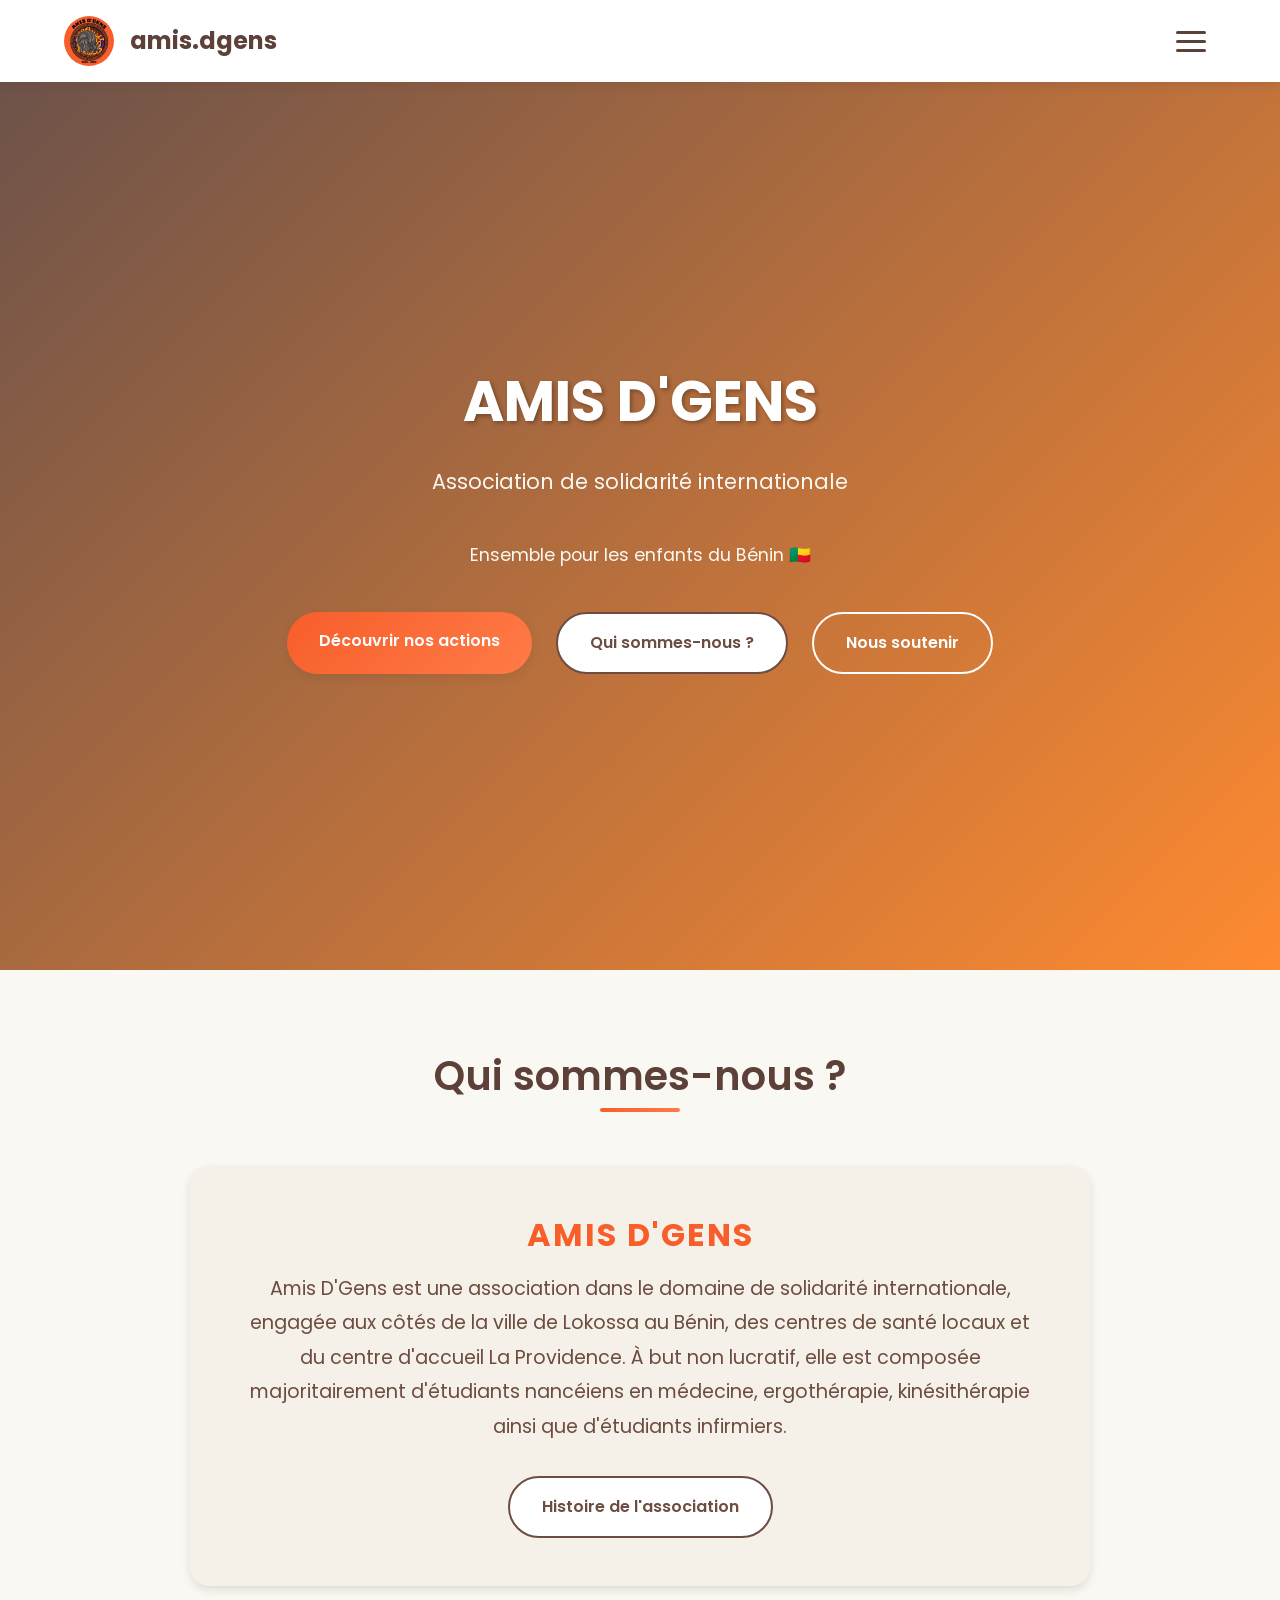
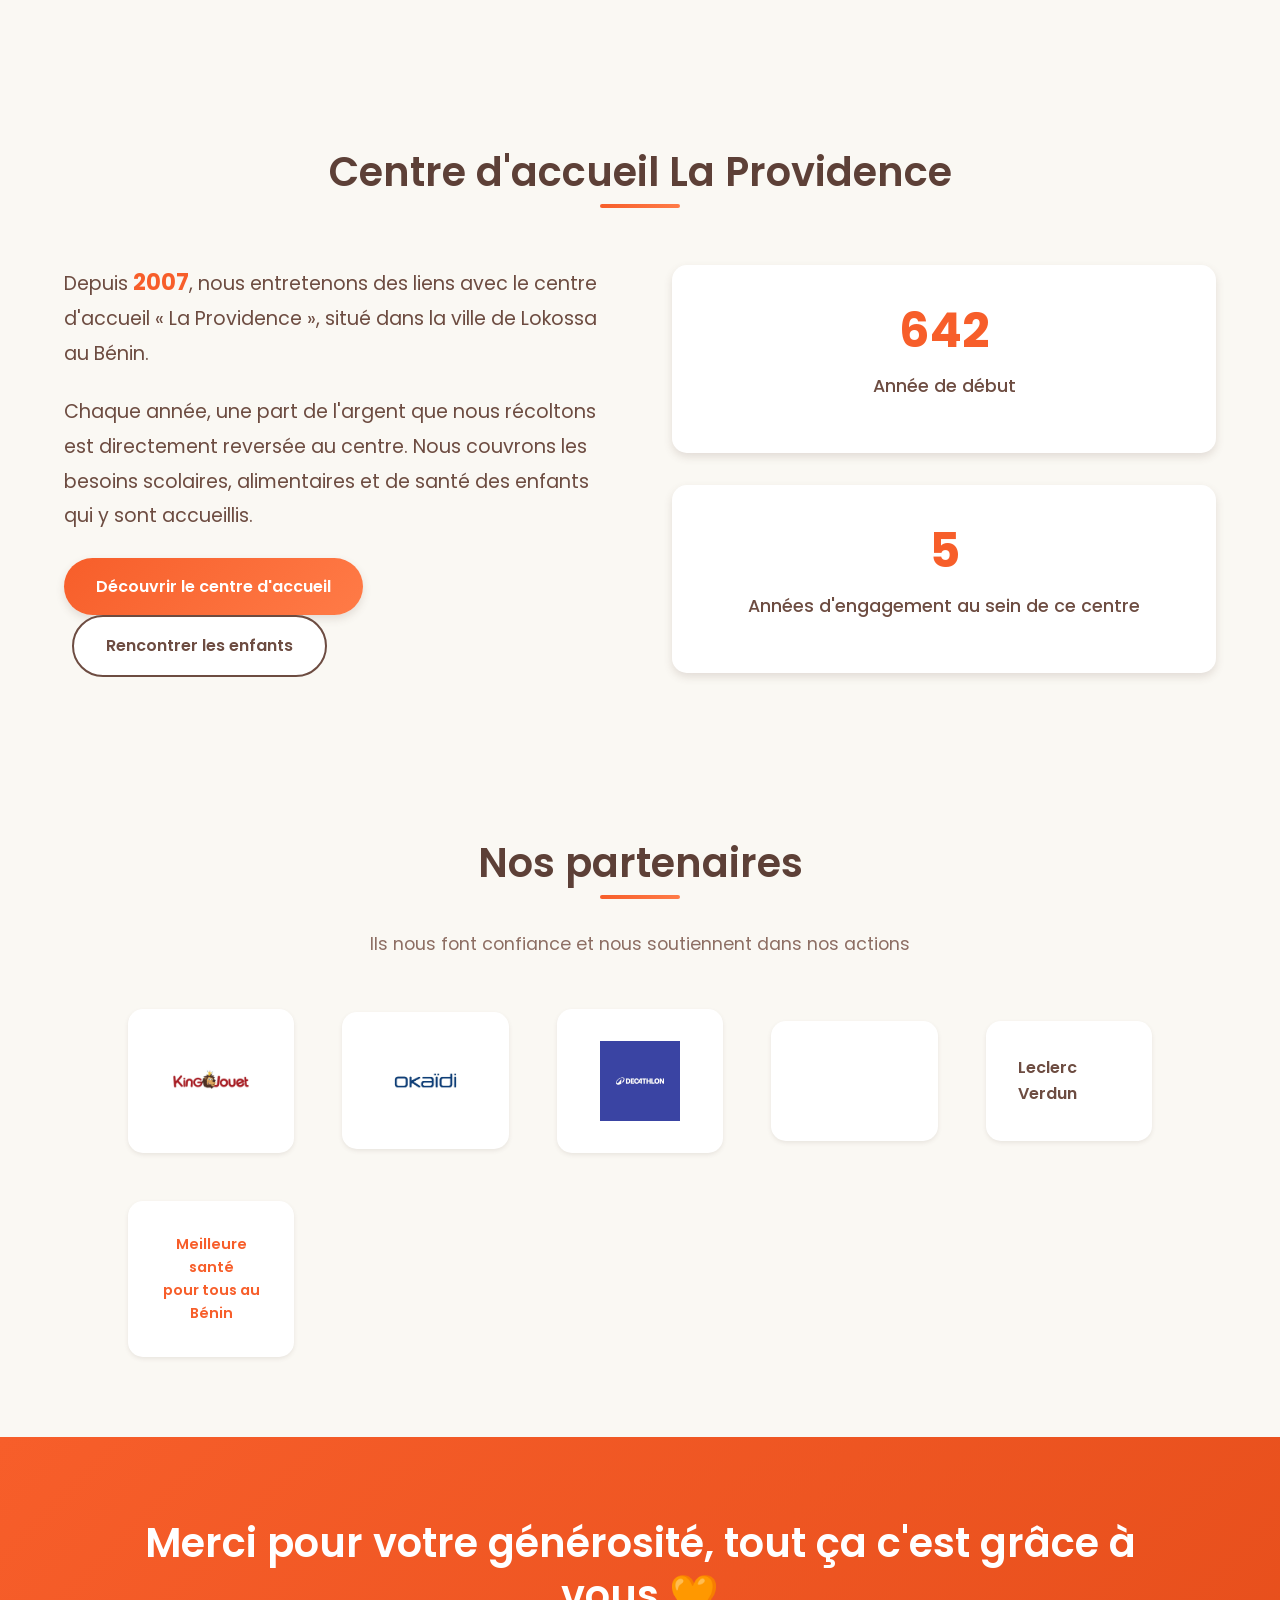
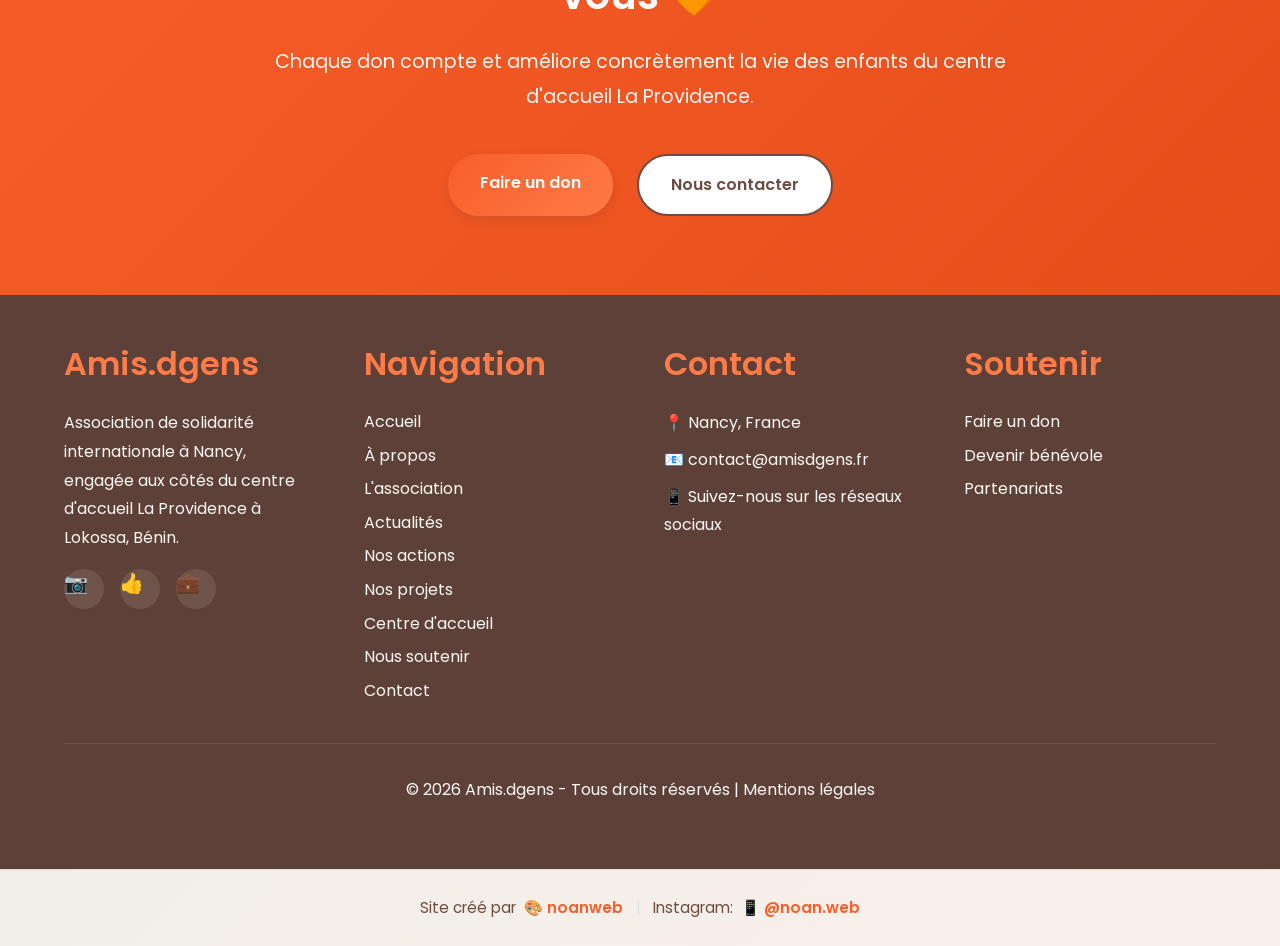
==== commit b94eed87: "Mise à jour contenu site : trombi, enfants, actions, projets, partenaires - Trombi 2025-2026 et 2024" ====
--- a/a-propos.html
+++ b/a-propos.html
@@ -134,6 +134,12 @@
       <div class="partenaire-logo">
         <img src="images/helloasso.png" alt="HelloAsso" onerror="this.style.display='none'">
       </div>
+      <div class="partenaire-logo" style="display:flex; align-items:center; justify-content:center;">
+        <span style="font-weight:600; color:var(--marron); font-size:1rem;">Leclerc Verdun</span>
+      </div>
+      <div class="partenaire-logo" style="display:flex; align-items:center; justify-content:center;">
+        <a href="https://www.facebook.com/santepourtousaubenin" target="_blank" rel="noopener noreferrer" style="font-weight:600; color:var(--orange); font-size:0.9rem; text-align:center; text-decoration:none;">Meilleure santé<br>pour tous au Bénin</a>
+      </div>
     </div>
   </section>
 
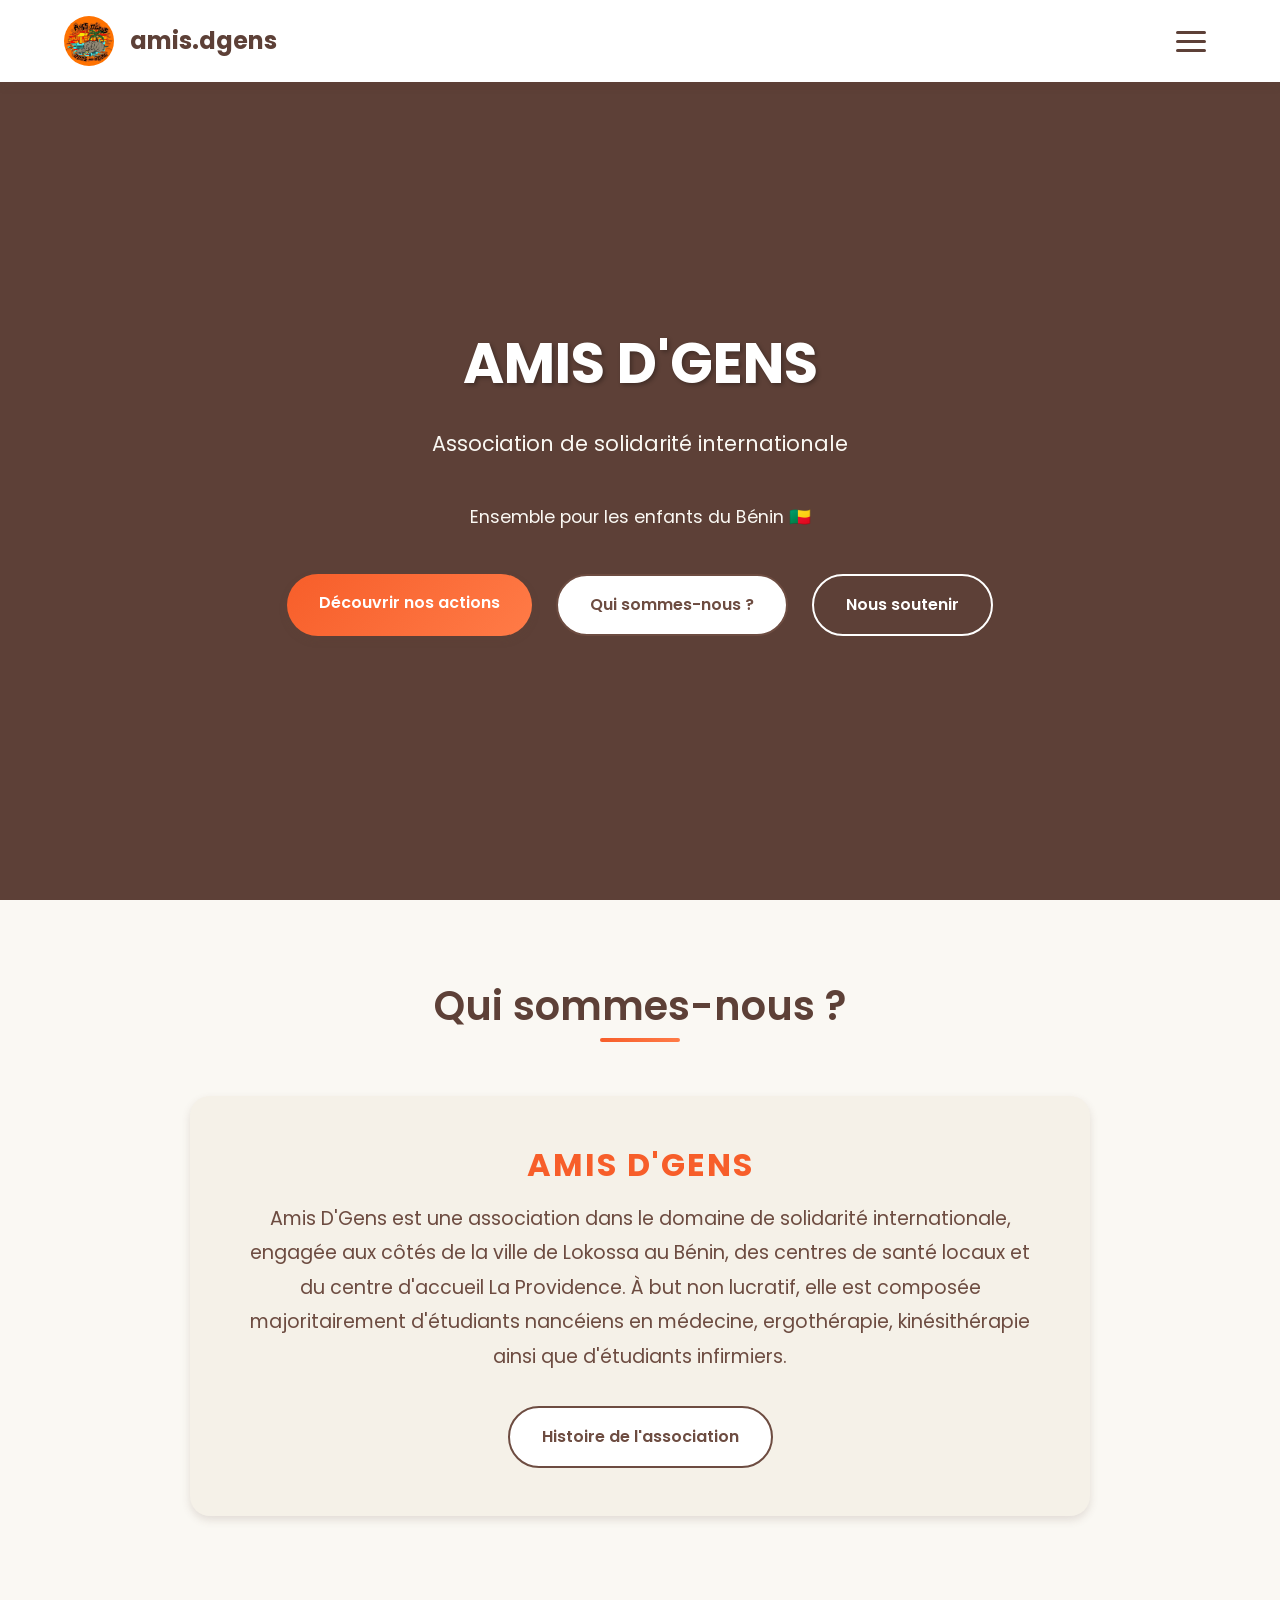
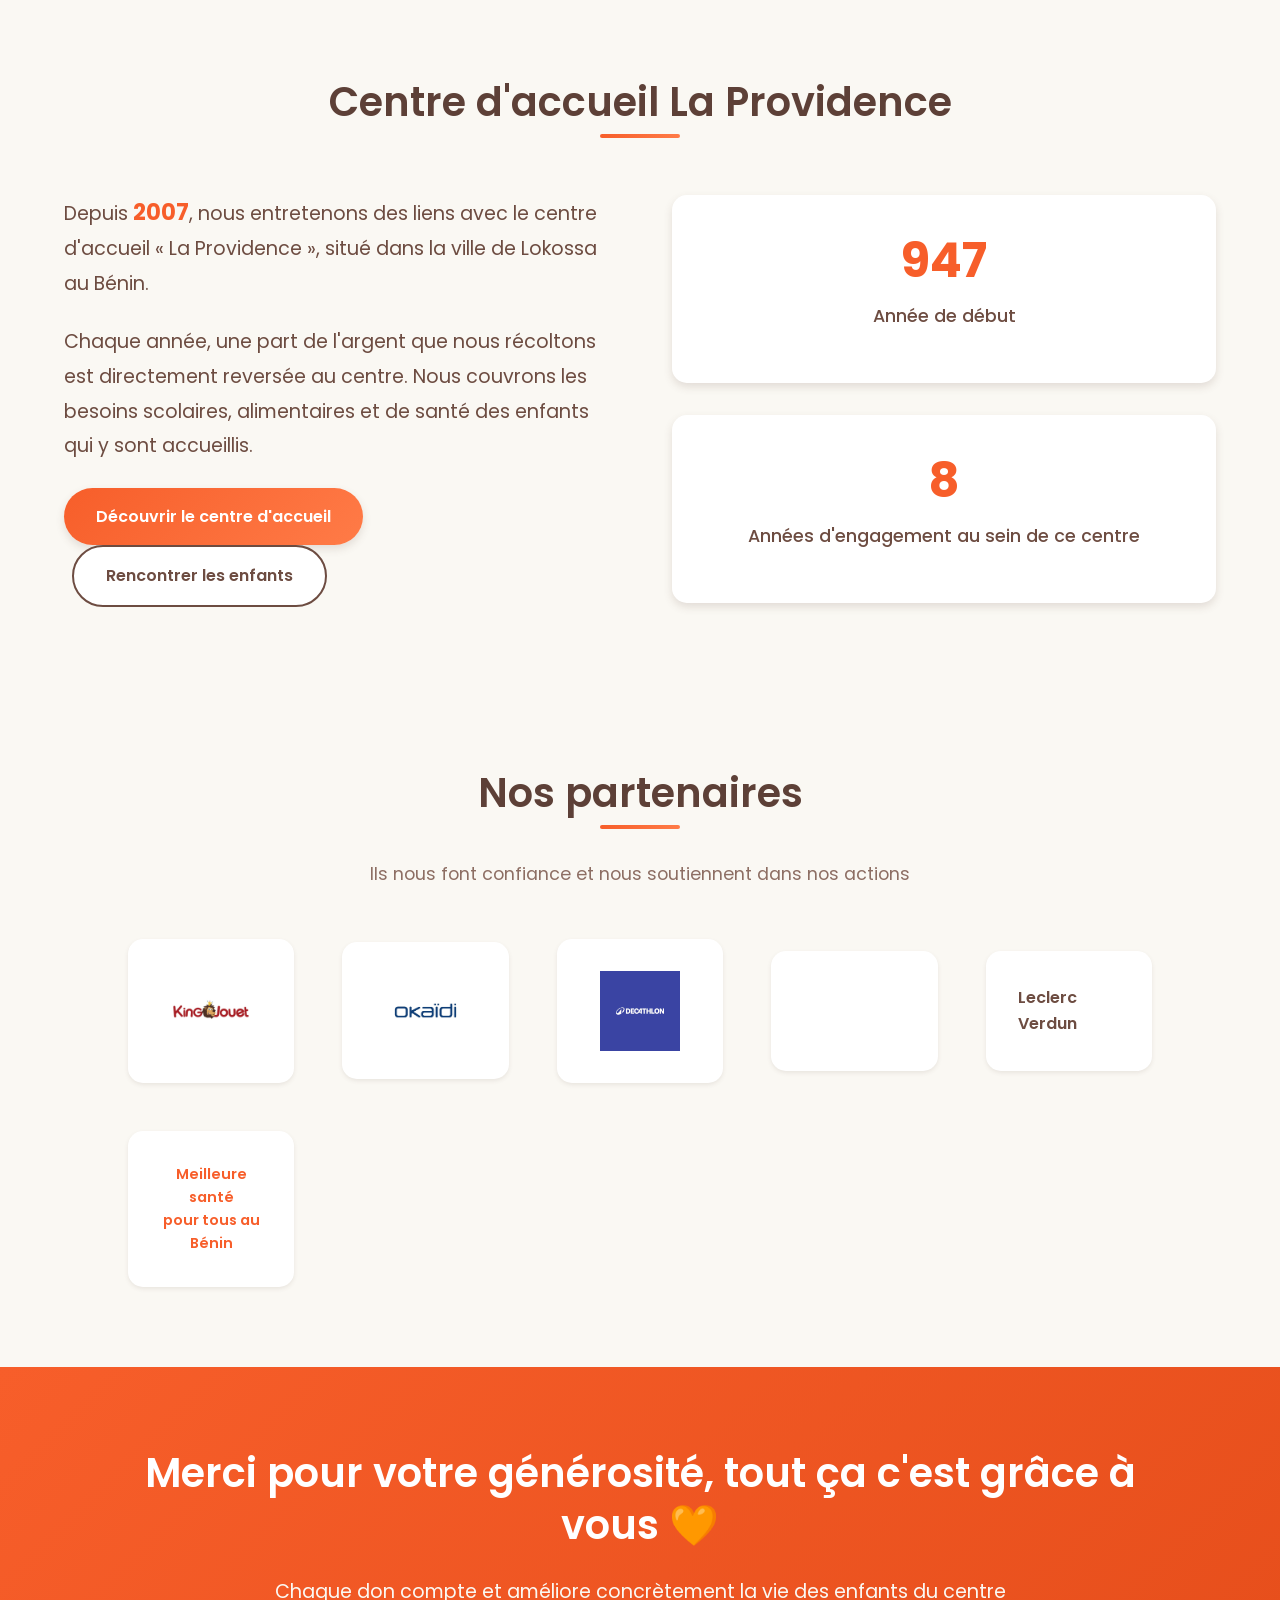
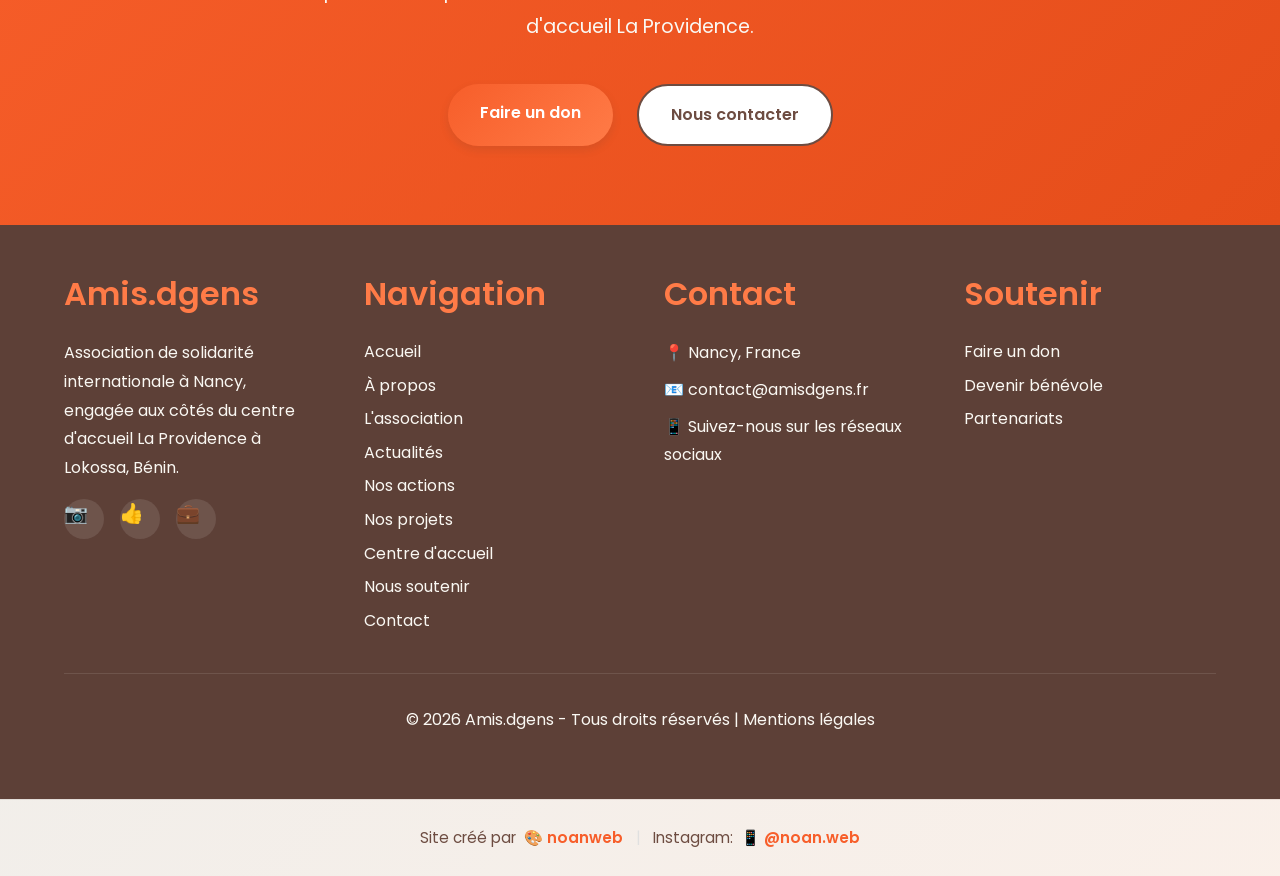
==== commit 9949c0d1: "Hero vidéo 4 slides + dots fade, photo Jean, liens Instagram - Hero : 4 vidéos (hero1-4) avec défile" ====
--- a/a-propos.html
+++ b/a-propos.html
@@ -164,7 +164,7 @@
         <h3>Amis.dgens</h3>
         <p>Association de solidarité internationale à Nancy, engagée aux côtés du centre d'accueil La Providence à Lokossa, Bénin.</p>
         <div class="social-links">
-          <a href="#" class="social-icon" aria-label="Instagram">📷</a>
+          <a href="https://www.instagram.com/amis.dgens/?hl=fr" class="social-icon" aria-label="Instagram">📷</a>
           <a href="#" class="social-icon" aria-label="Facebook">👍</a>
           <a href="#" class="social-icon" aria-label="LinkedIn">💼</a>
         </div>
--- a/styles.css
+++ b/styles.css
@@ -439,18 +439,62 @@
   display: flex;
   align-items: center;
   justify-content: center;
-  background: linear-gradient(135deg, rgba(93, 64, 55, 0.9), rgba(255, 111, 0, 0.8)),
-              url('https://images.unsplash.com/photo-1488521787991-ed7bbaae773c?w=1600') center/cover;
+  background: var(--marron-fonce);
   color: var(--blanc);
   text-align: center;
   position: relative;
-  margin-top: 70px;
+  margin-top: 0;
+}
+
+.hero-video {
+  position: absolute;
+  inset: 0;
+  overflow: hidden;
+  z-index: 0;
+}
+
+.hero-video video {
+  position: absolute;
+  inset: 0;
+  width: 100%;
+  height: 100%;
+  object-fit: cover;
+  opacity: 0;
+  transition: opacity 1.2s ease-in-out;
+}
+
+.hero-video video.hero-slide-active {
+  opacity: 1;
+}
+
+/* Dots navigation */
+.hero-dots {
+  display: flex;
+  gap: 10px;
+  justify-content: center;
+  margin-top: 2rem;
+}
+
+.hero-dot {
+  width: 10px;
+  height: 10px;
+  border-radius: 50%;
+  background: rgba(255, 255, 255, 0.45);
+  cursor: pointer;
+  transition: background 0.3s ease, transform 0.3s ease;
+  border: 2px solid rgba(255, 255, 255, 0.8);
+}
+
+.hero-dot.active {
+  background: var(--blanc);
+  transform: scale(1.3);
 }
 
 .hero-content {
   z-index: 2;
   max-width: 900px;
   padding: 2rem;
+  padding-top: 6rem; /* laisse la place pour le header fixe */
   animation: fadeInUp 1s ease;
 }
 
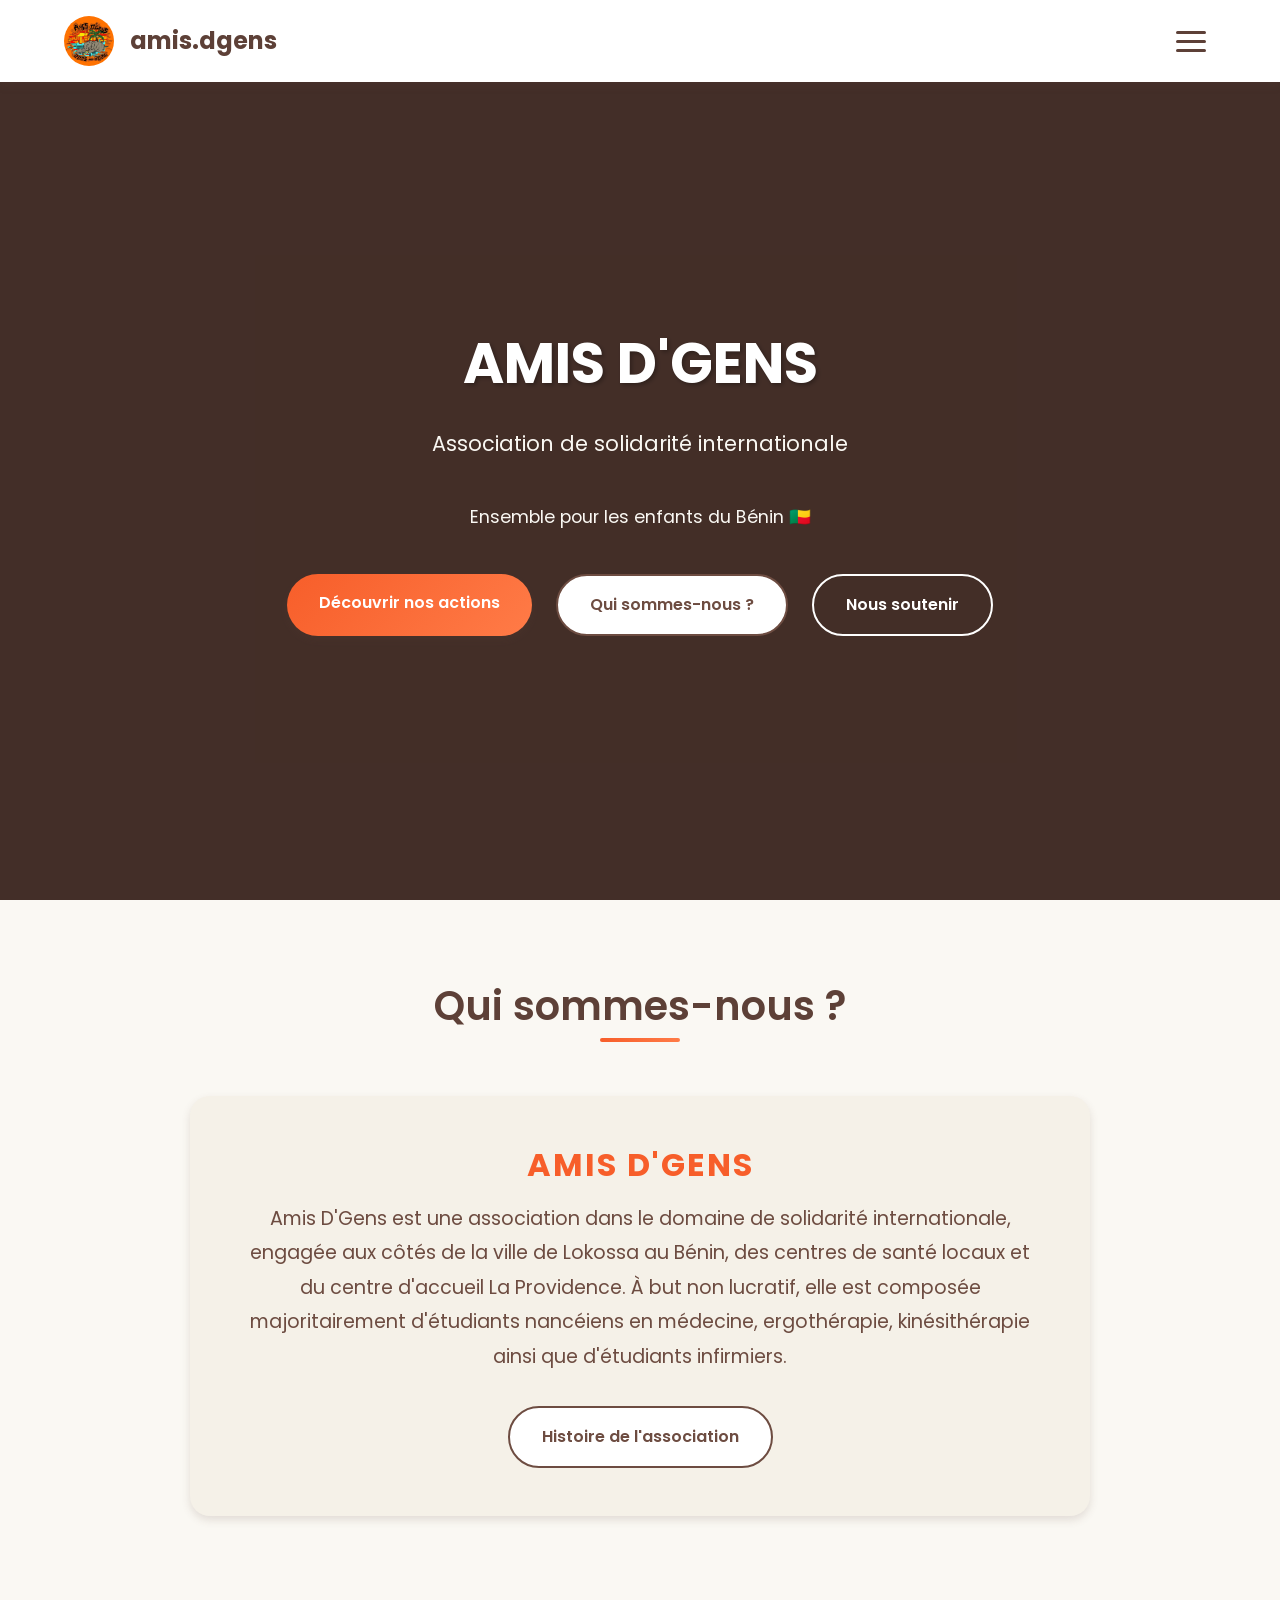
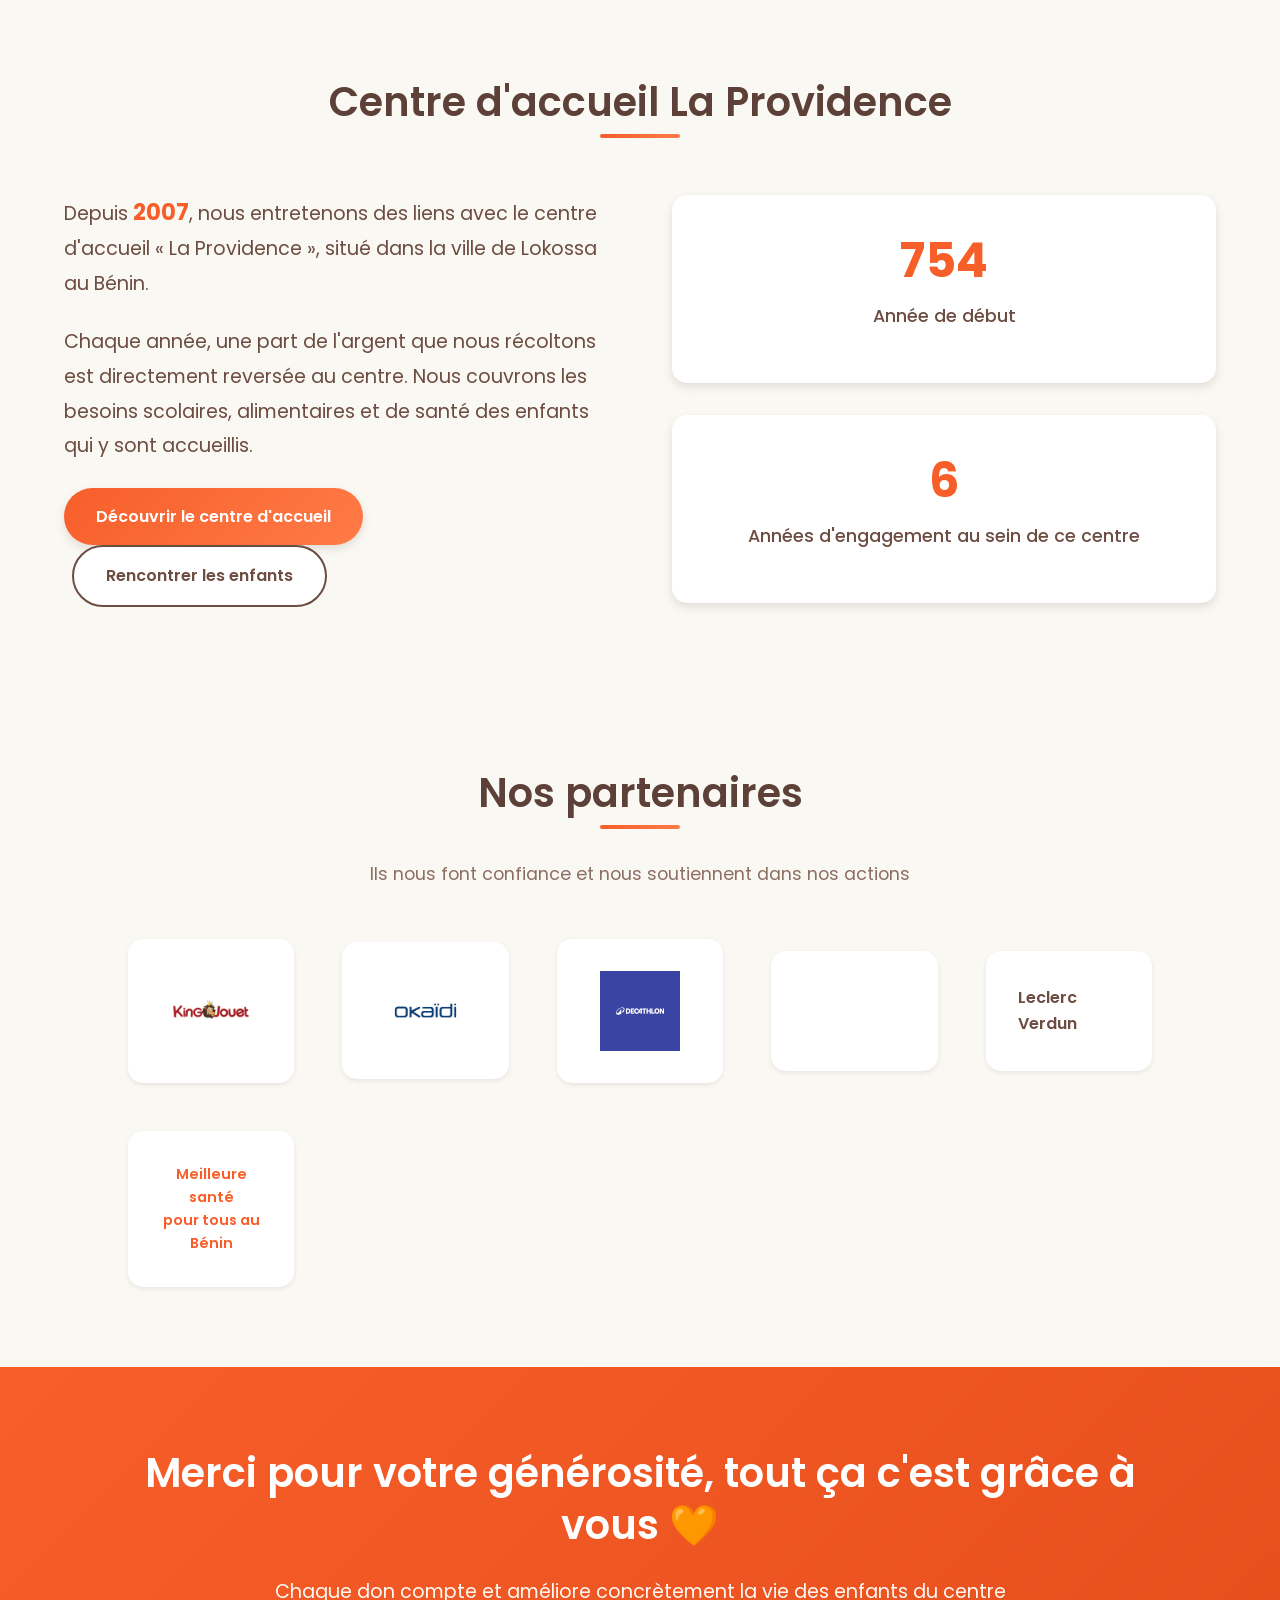
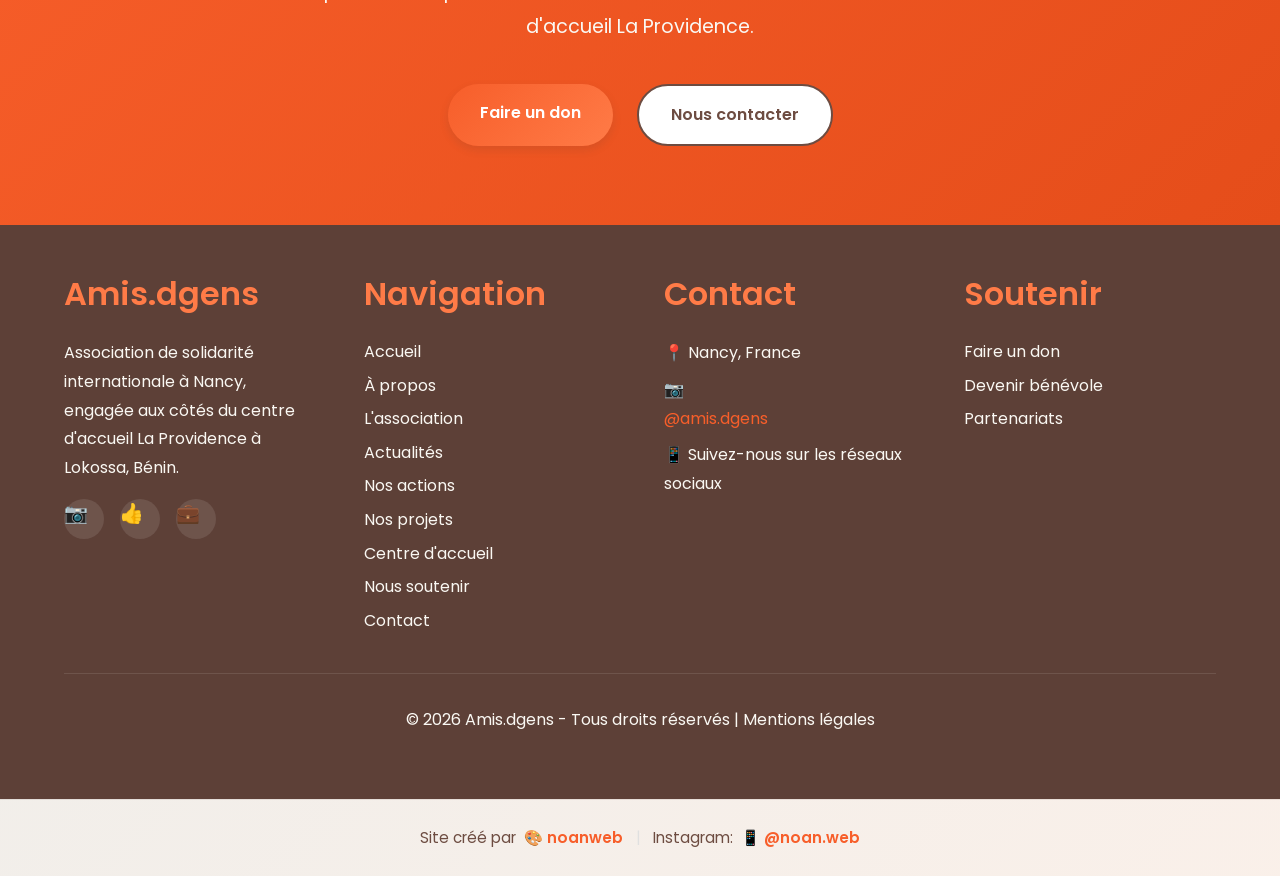
==== commit 9e4a36cb: "Loader, lightbox, hero plein écran, contact sans formulaire - Loader avec logo et barre animée sur t" ====
--- a/a-propos.html
+++ b/a-propos.html
@@ -29,6 +29,8 @@
   <title>À propos - Amis D'Gens</title>
 </head>
 <body>
+<div id="site-loader"><img src="logo.jpeg" alt="Chargement…"><div class="loader-bar"></div></div>
+
   
   <!-- HEADER & NAVIGATION -->
   <header>
@@ -186,7 +188,7 @@
       <div class="footer-section">
         <h3>Contact</h3>
         <p>📍 Nancy, France</p>
-        <p>📧 contact@amisdgens.fr</p>
+        <p>📷 <a href="https://www.instagram.com/amis.dgens/?hl=fr" target="_blank" rel="noopener noreferrer" style="color:var(--orange);">@amis.dgens</a></p>
         <p>📱 Suivez-nous sur les réseaux sociaux</p>
       </div>
       
--- a/styles.css
+++ b/styles.css
@@ -436,6 +436,8 @@
 
 .hero {
   height: 100vh;
+  min-height: 100svh;
+  width: 100%;
   display: flex;
   align-items: center;
   justify-content: center;
@@ -444,11 +446,25 @@
   text-align: center;
   position: relative;
   margin-top: 0;
+  overflow: hidden;
+}
+
+/* Voile sombre léger pour lisibilité du texte */
+.hero::before {
+  content: '';
+  position: absolute;
+  inset: 0;
+  background: rgba(0, 0, 0, 0.28);
+  z-index: 1;
+  pointer-events: none;
 }
 
 .hero-video {
   position: absolute;
-  inset: 0;
+  top: 0;
+  left: 0;
+  width: 100%;
+  height: 100%;
   overflow: hidden;
   z-index: 0;
 }
@@ -2230,3 +2246,112 @@
   padding: 0 5%;
 }
 
+/* ==========================================
+   LOADER
+   ========================================== */
+
+#site-loader {
+  position: fixed;
+  inset: 0;
+  background: var(--blanc-casse);
+  z-index: 99999;
+  display: flex;
+  flex-direction: column;
+  align-items: center;
+  justify-content: center;
+  gap: 1.5rem;
+  transition: opacity 0.5s ease;
+}
+
+#site-loader.hidden {
+  opacity: 0;
+  pointer-events: none;
+}
+
+#site-loader img {
+  width: 90px;
+  border-radius: 50%;
+  animation: loader-pulse 1s ease-in-out infinite alternate;
+}
+
+#site-loader .loader-bar {
+  width: 120px;
+  height: 3px;
+  background: var(--gris-clair);
+  border-radius: 3px;
+  overflow: hidden;
+}
+
+#site-loader .loader-bar::after {
+  content: '';
+  display: block;
+  height: 100%;
+  background: var(--orange);
+  border-radius: 3px;
+  animation: loader-slide 1.2s ease-in-out infinite;
+}
+
+@keyframes loader-pulse {
+  from { transform: scale(0.92); opacity: 0.75; }
+  to   { transform: scale(1.05); opacity: 1; }
+}
+
+@keyframes loader-slide {
+  0%   { width: 0%; margin-left: 0; }
+  50%  { width: 80%; margin-left: 0; }
+  100% { width: 0%; margin-left: 100%; }
+}
+
+/* ==========================================
+   LIGHTBOX
+   ========================================== */
+
+.lightbox-overlay {
+  display: none;
+  position: fixed;
+  inset: 0;
+  background: rgba(0, 0, 0, 0.92);
+  z-index: 9999;
+  align-items: center;
+  justify-content: center;
+  cursor: zoom-out;
+  padding: 1rem;
+}
+
+.lightbox-overlay.active {
+  display: flex;
+}
+
+.lightbox-overlay img {
+  max-width: 90vw;
+  max-height: 90vh;
+  object-fit: contain;
+  border-radius: 8px;
+  box-shadow: 0 20px 60px rgba(0, 0, 0, 0.6);
+  cursor: default;
+  animation: lightbox-in 0.25s ease;
+}
+
+.lightbox-close {
+  position: absolute;
+  top: 1.2rem;
+  right: 1.5rem;
+  color: white;
+  font-size: 2rem;
+  cursor: pointer;
+  line-height: 1;
+  opacity: 0.8;
+  transition: opacity 0.2s;
+}
+
+.lightbox-close:hover { opacity: 1; }
+
+@keyframes lightbox-in {
+  from { transform: scale(0.9); opacity: 0; }
+  to   { transform: scale(1);   opacity: 1; }
+}
+
+img[data-lightbox] {
+  cursor: zoom-in;
+}
+
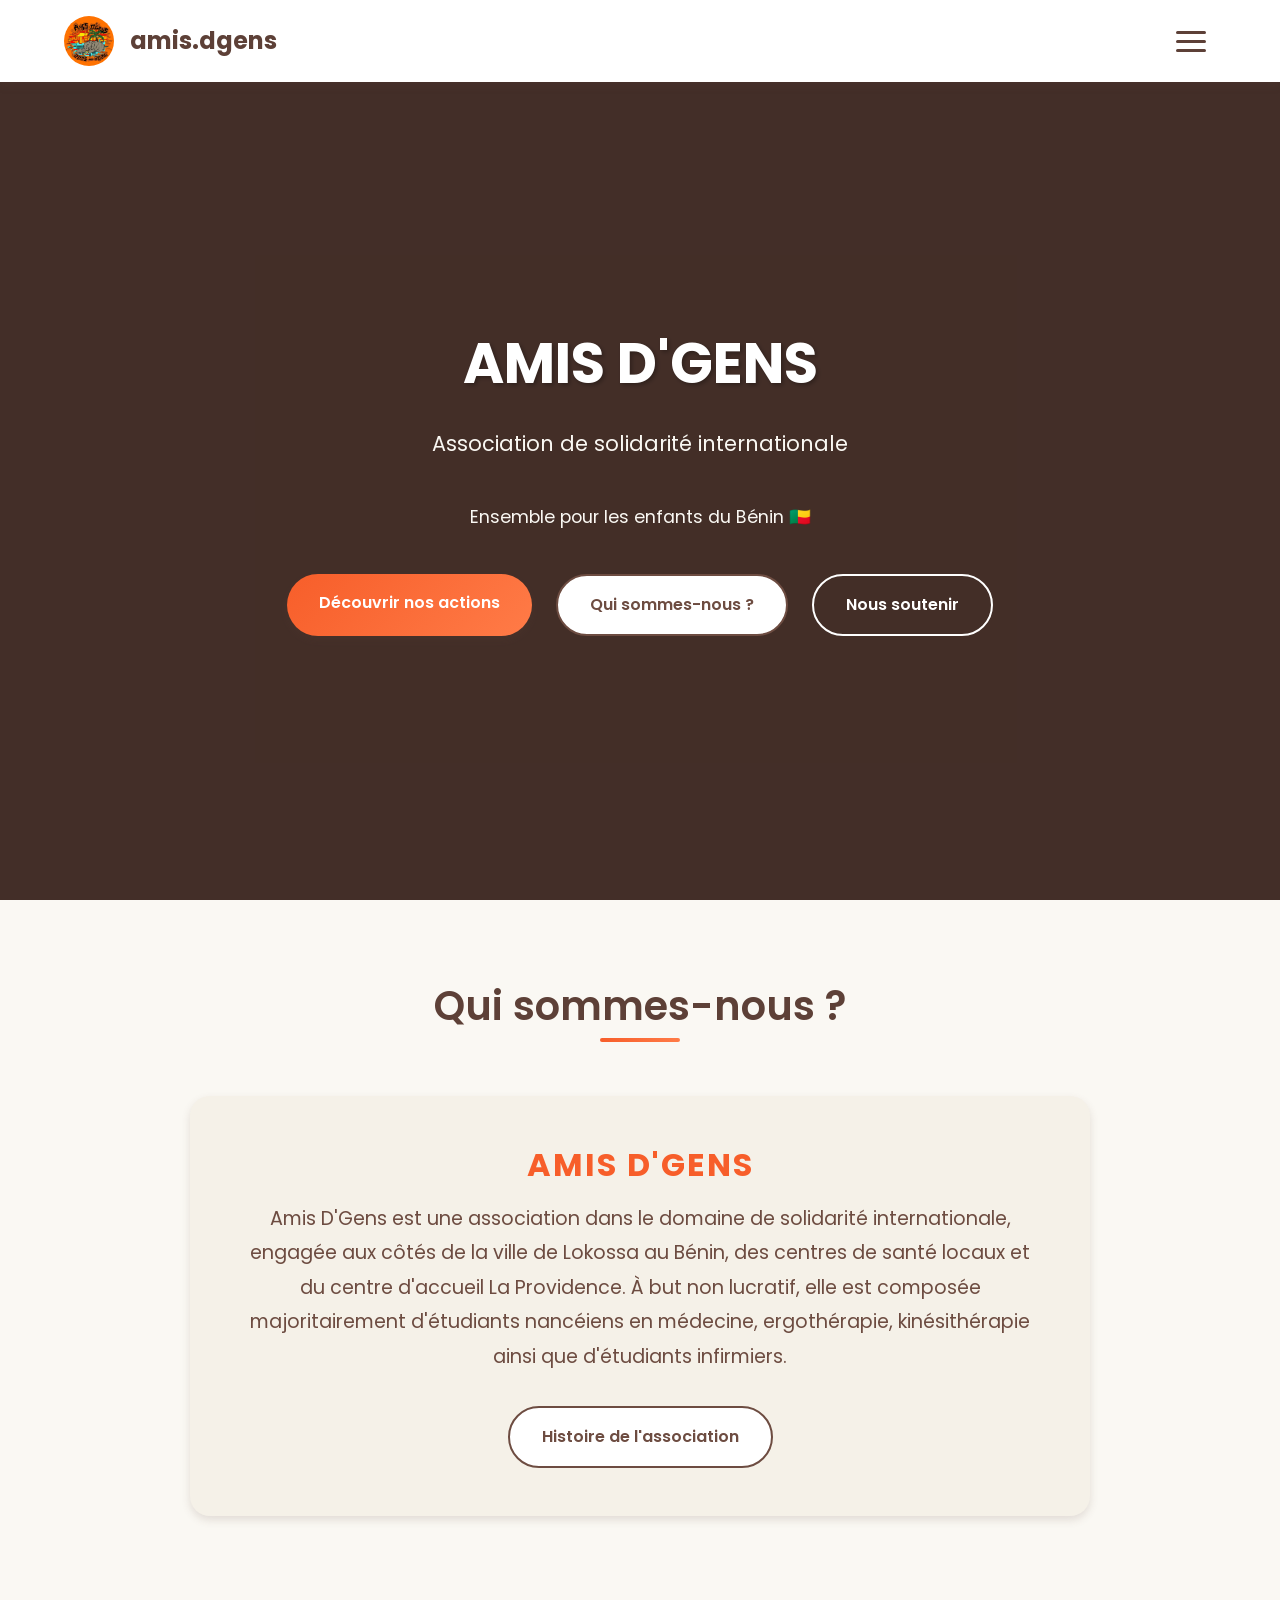
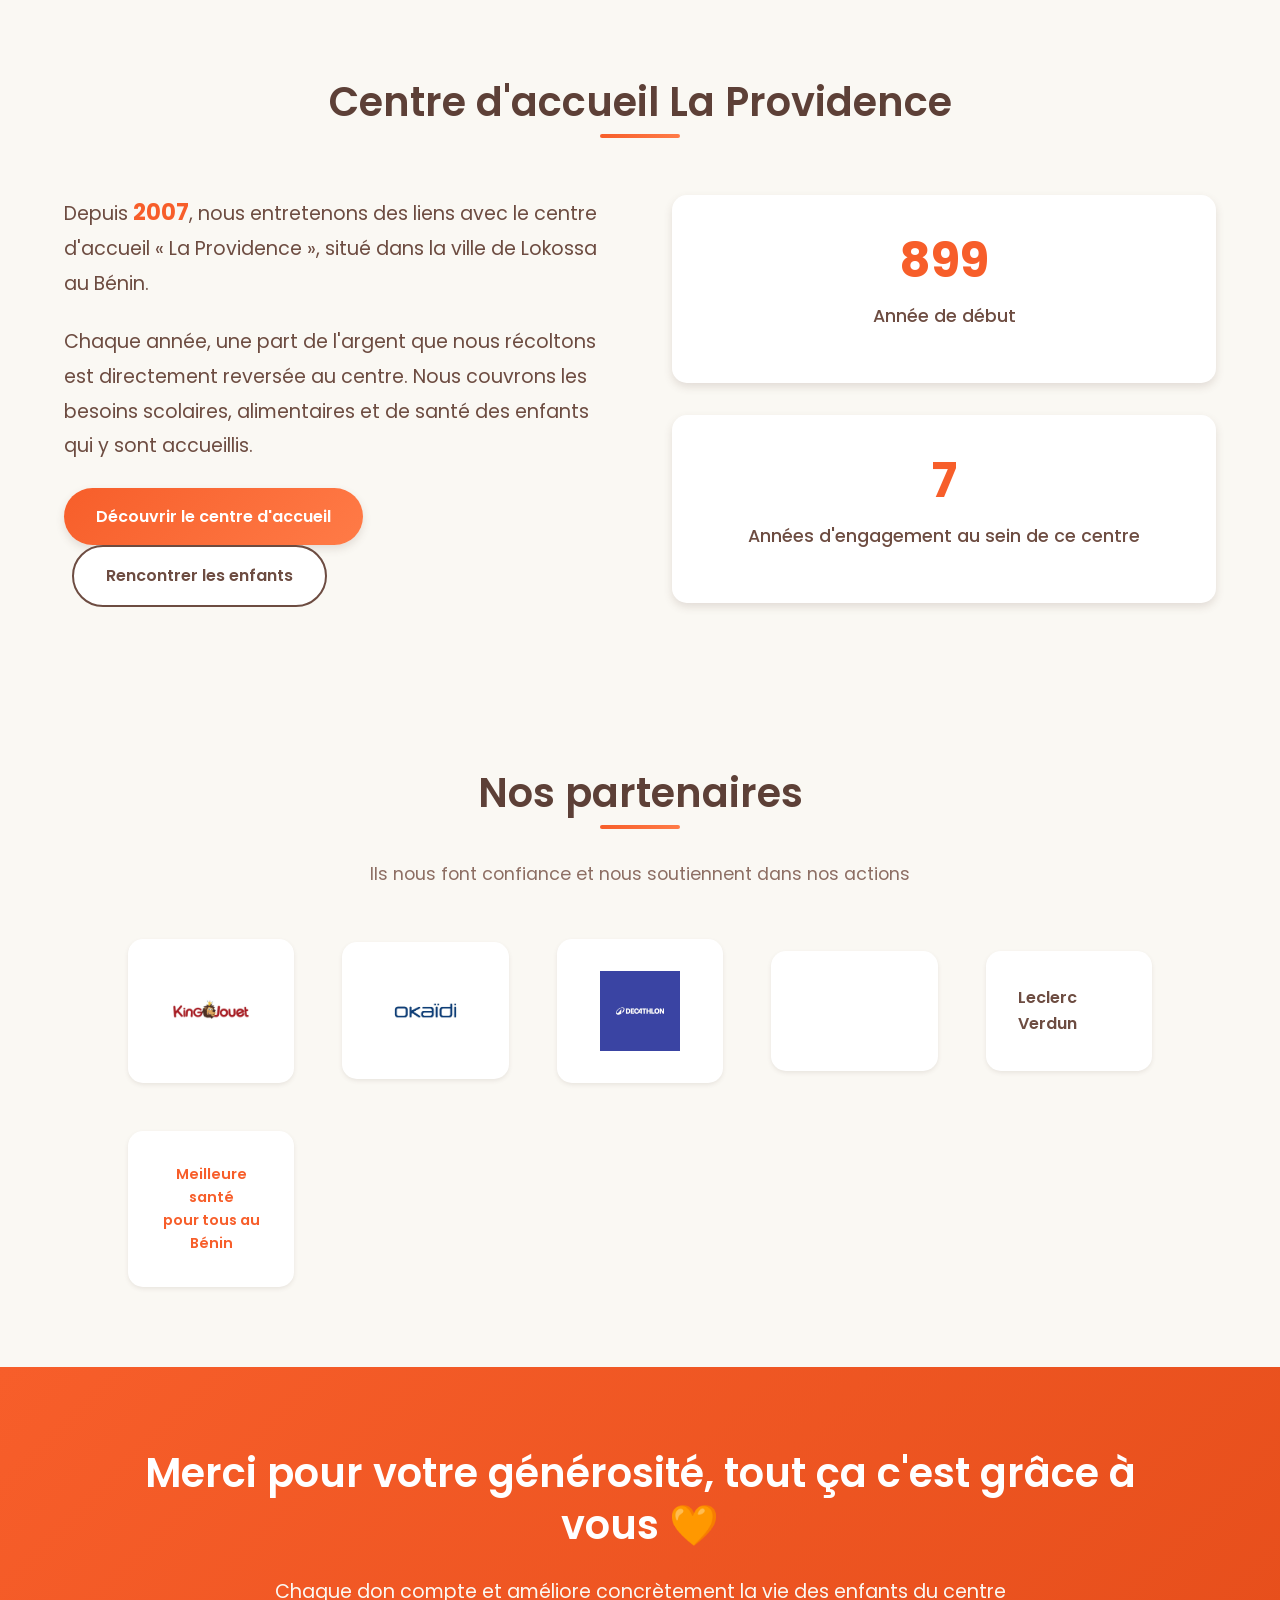
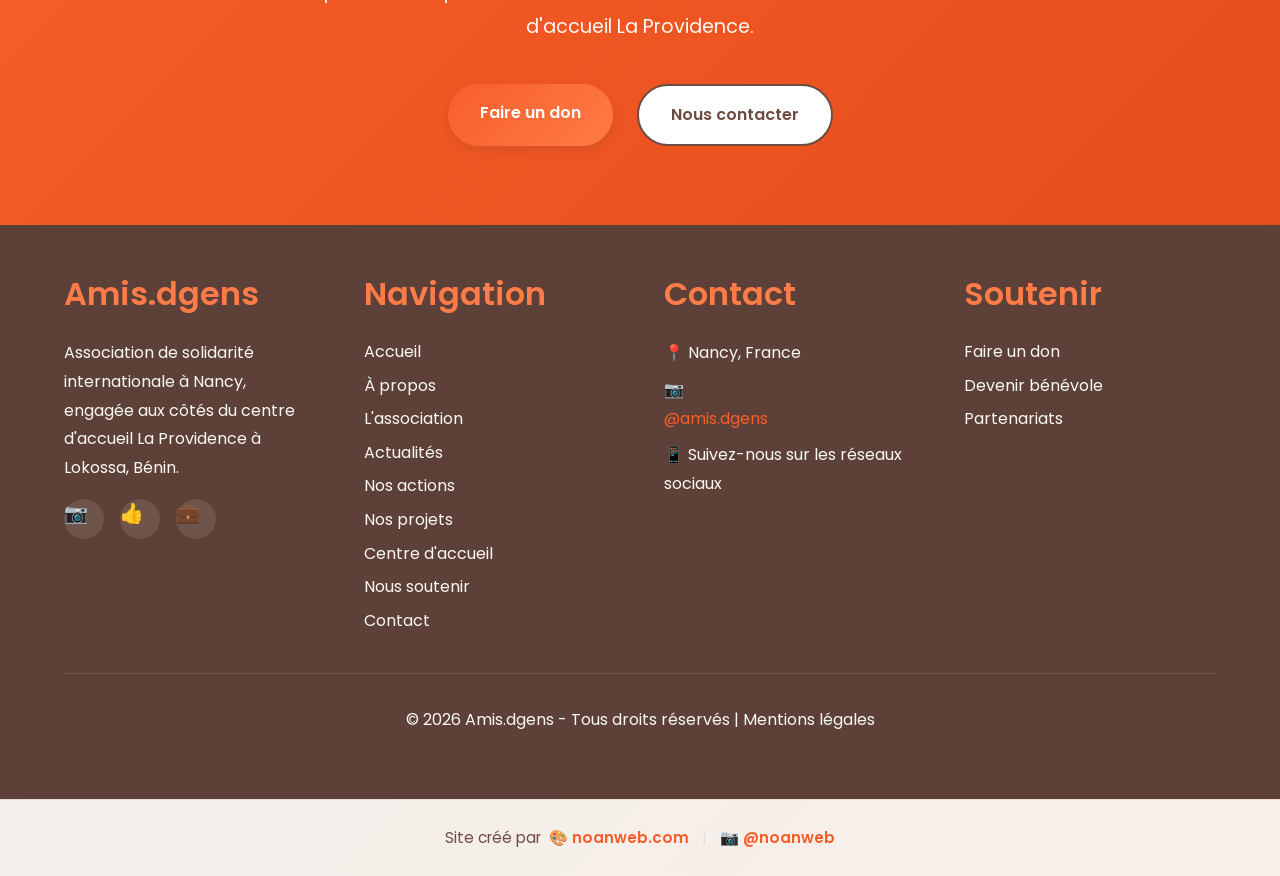
==== commit 3756fb3d: "Mise à jour crédit noanweb : noanweb.com + @noanweb Instagram Co-Authored-By: Claude Sonnet 4.6 <nor" ====
--- a/a-propos.html
+++ b/a-propos.html
@@ -216,10 +216,9 @@
   <div class="footer-credit">
     <p>
       Site créé par 
-      <a href="https://noanwebdesigner.netlify.app" target="_blank" rel="noopener">🎨 noanweb</a>
+      <a href="https://noanweb.com" target="_blank" rel="noopener">🎨 noanweb.com</a>
       <span class="separator">|</span>
-      Instagram: 
-      <a href="https://instagram.com/noan.web" target="_blank" rel="noopener">📱 @noan.web</a>
+      <a href="https://www.instagram.com/noanweb/" target="_blank" rel="noopener">📷 @noanweb</a>
     </p>
   </div>
 
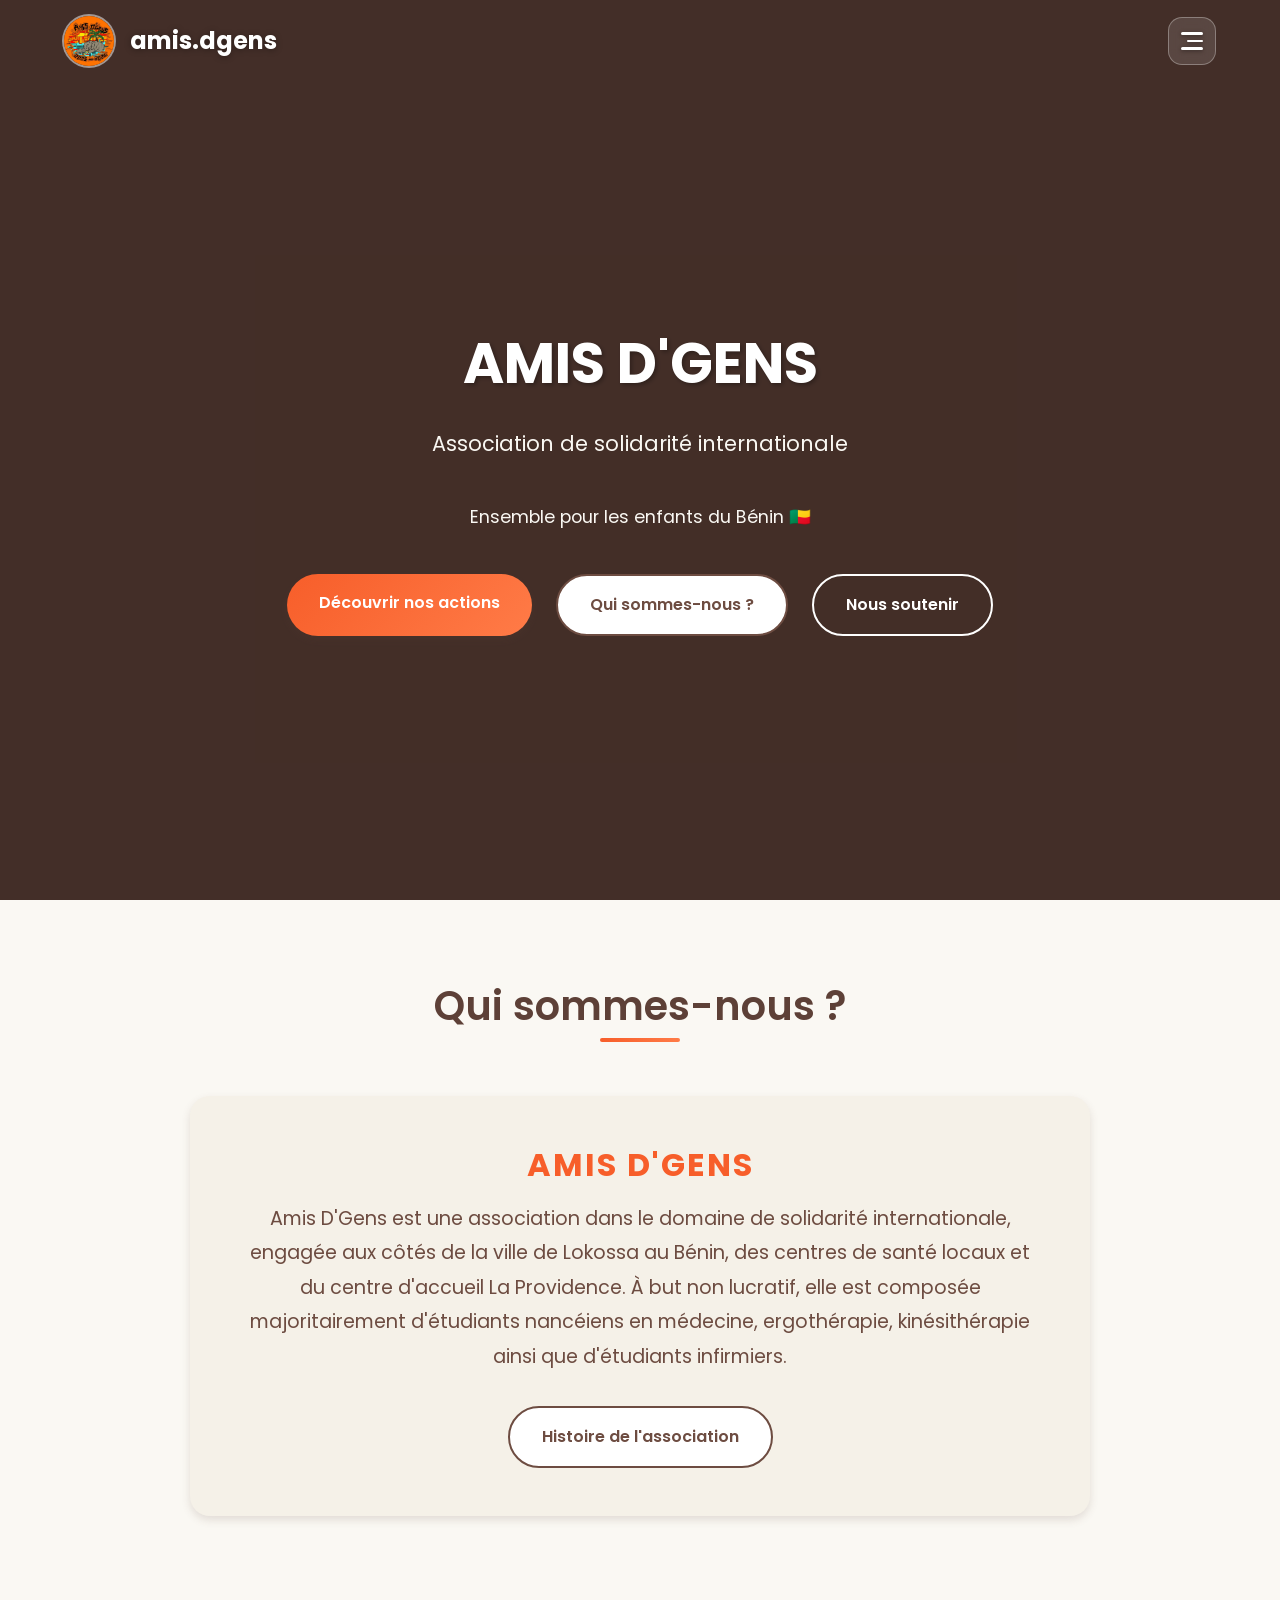
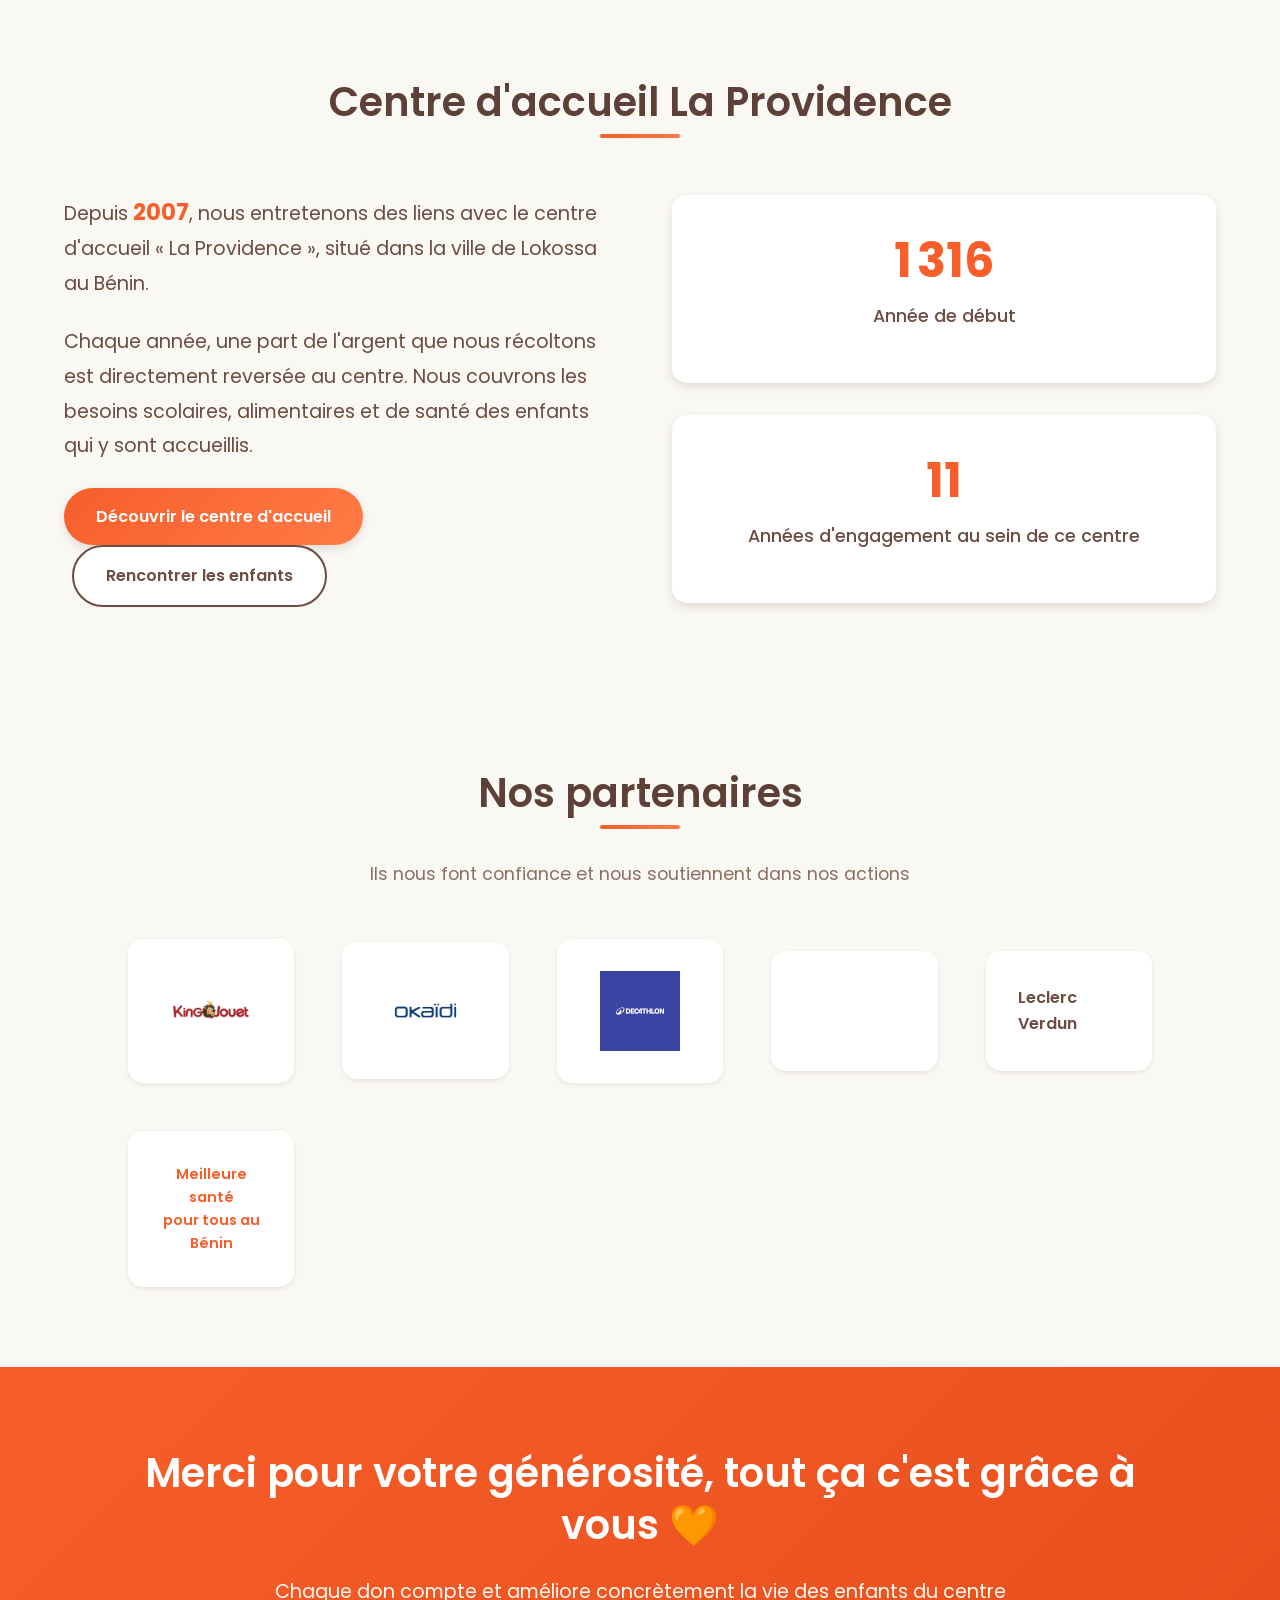
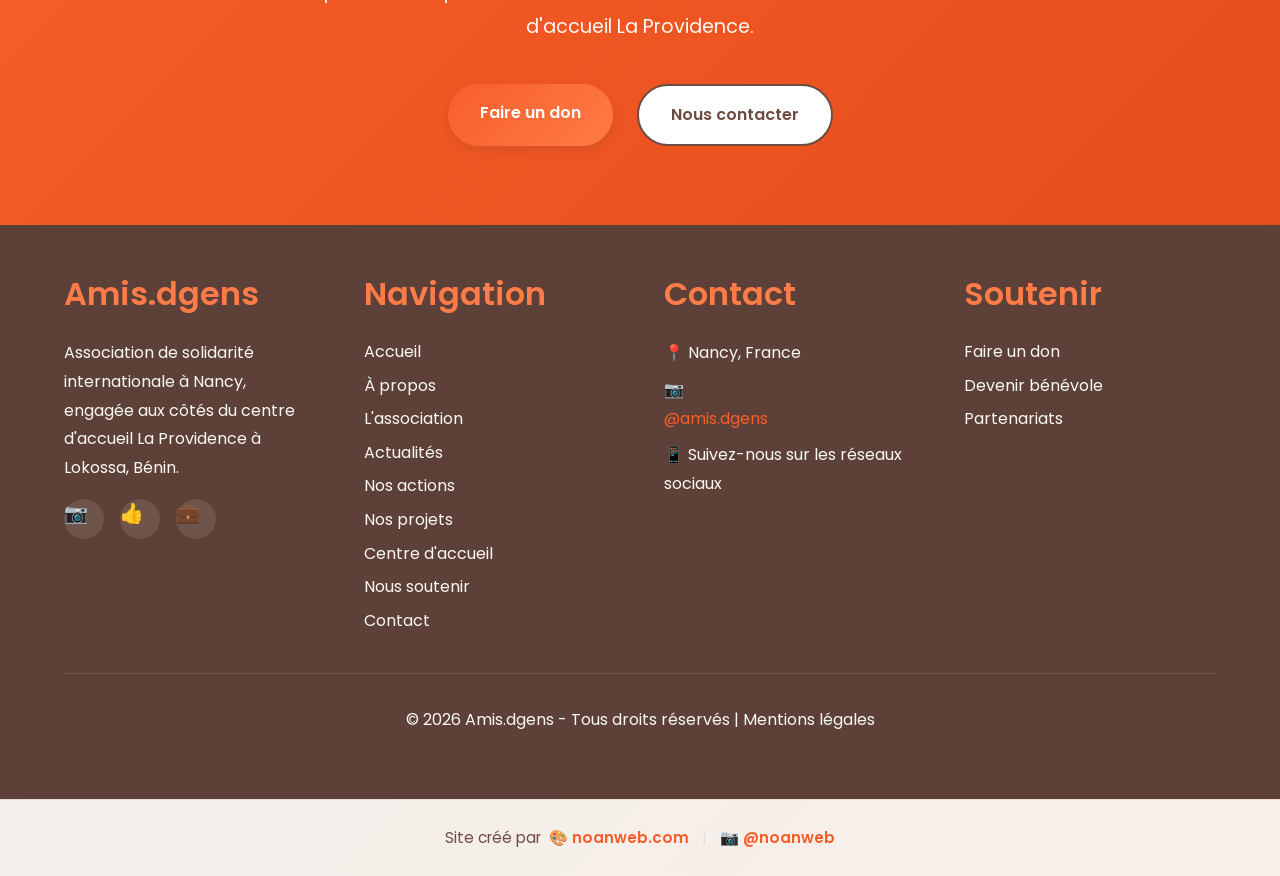
==== commit 737abdd4: "Liquid glass navbar, hamburger stylisé, galerie projets, loader premium - Navbar liquid glass animée" ====
--- a/a-propos.html
+++ b/a-propos.html
@@ -55,10 +55,12 @@
         <li><a href="nous-soutenir.html" class="btn-don">Faire un don</a></li>
       </ul>
       
-      <div class="hamburger">
-        <span></span>
-        <span></span>
-        <span></span>
+            <div class="hamburger-wrap">
+        <div class="hamburger">
+          <span></span>
+          <span></span>
+          <span></span>
+        </div>
       </div>
     </nav>
   </header>
--- a/styles.css
+++ b/styles.css
@@ -107,17 +107,93 @@
    ========================================== */
 
 header {
-  background-color: var(--blanc);
-  box-shadow: var(--shadow-md);
+  /* Liquid glass — transparent au-dessus du hero */
+  background: transparent;
   position: fixed;
   width: 100%;
   top: 0;
   z-index: 1000;
-  transition: var(--transition);
-}
-
+  /* PAS de backdrop-filter ici : ça briserait position:fixed des enfants (nav-links) */
+  transition: box-shadow 0.5s ease;
+  overflow: hidden;
+}
+
+/* Fond verre dépoli via ::before pour ne pas créer de containing-block sur les enfants */
+header::before {
+  content: '';
+  position: absolute;
+  inset: 0;
+  z-index: 0;
+  background: rgba(255, 255, 255, 0.55);
+  backdrop-filter: blur(22px) saturate(190%);
+  -webkit-backdrop-filter: blur(22px) saturate(190%);
+  border-bottom: 1px solid rgba(255, 255, 255, 0.35);
+  opacity: 0;
+  transition: opacity 0.5s cubic-bezier(0.4, 0, 0.2, 1);
+  pointer-events: none;
+}
+
+header.scrolled::before {
+  opacity: 1;
+}
+
+/* Shimmer animé en permanence */
+header::after {
+  content: '';
+  position: absolute;
+  top: 0;
+  left: -220%;
+  width: 80%;
+  height: 100%;
+  background: linear-gradient(
+    105deg,
+    transparent 25%,
+    rgba(255,255,255,0.22) 50%,
+    transparent 75%
+  );
+  animation: nav-shimmer 7s cubic-bezier(0.4,0,0.6,1) infinite;
+  pointer-events: none;
+  z-index: 0;
+}
+
+@keyframes nav-shimmer {
+  0%, 25%   { left: -220%; }
+  75%, 100% { left: 220%; }
+}
+
+/* État scrollé : ombre portée (pas de backdrop-filter direct) */
 header.scrolled {
-  box-shadow: var(--shadow-lg);
+  box-shadow:
+    0 4px 24px rgba(0, 0, 0, 0.07),
+    inset 0 1px 0 rgba(255, 255, 255, 0.7);
+}
+
+/* Transparent au top : logo et hamburger en blanc sur vidéo sombre */
+header:not(.scrolled) .logo {
+  color: var(--blanc);
+  text-shadow: 0 1px 6px rgba(0,0,0,0.35);
+}
+
+header:not(.scrolled) .logo-icon {
+  box-shadow: 0 0 0 2px rgba(255,255,255,0.5);
+}
+
+header:not(.scrolled) .hamburger span {
+  background-color: var(--blanc);
+  box-shadow: 0 1px 4px rgba(0,0,0,0.4);
+}
+
+header:not(.scrolled) .hamburger-wrap {
+  background: rgba(255,255,255,0.12);
+  border-color: rgba(255,255,255,0.3);
+}
+
+header.scrolled .logo {
+  color: var(--marron-fonce);
+}
+
+header.scrolled .hamburger span {
+  background-color: var(--marron-fonce);
 }
 
 nav {
@@ -127,6 +203,8 @@
   padding: 1rem 5%;
   max-width: 1400px;
   margin: 0 auto;
+  position: relative;
+  z-index: 1; /* Au-dessus des pseudo-éléments ::before/::after du header */
 }
 
 .logo {
@@ -203,45 +281,88 @@
 }
 
 /* Menu hamburger mobile */
+.hamburger-wrap {
+  display: flex;
+  align-items: center;
+  justify-content: center;
+  width: 48px;
+  height: 48px;
+  border-radius: 14px;
+  background: rgba(255, 255, 255, 0.15);
+  border: 1px solid rgba(255, 255, 255, 0.2);
+  backdrop-filter: blur(8px);
+  -webkit-backdrop-filter: blur(8px);
+  transition: background 0.3s ease, border-color 0.3s ease, transform 0.2s ease, box-shadow 0.3s ease;
+  /* Reste visible au-dessus du menu full-screen */
+  position: relative;
+  z-index: 2001;
+  cursor: pointer;
+}
+
+header.scrolled .hamburger-wrap {
+  background: rgba(255, 255, 255, 0.5);
+  border-color: rgba(255, 255, 255, 0.6);
+  box-shadow: 0 2px 12px rgba(0,0,0,0.08);
+}
+
+.hamburger-wrap:hover {
+  transform: scale(1.08);
+  background: rgba(255, 255, 255, 0.28);
+  box-shadow: 0 4px 16px rgba(0,0,0,0.12);
+}
+
+header.scrolled .hamburger-wrap:hover {
+  background: rgba(255, 255, 255, 0.75);
+}
+
 .hamburger {
   display: flex;
   flex-direction: column;
-  gap: 6px;
-  cursor: pointer;
-  z-index: 2001;
-  position: relative;
-  padding: 10px;
-  transition: var(--transition);
-}
-
-.hamburger:hover {
-  transform: scale(1.1);
+  gap: 5px;
+  padding: 0;
+  pointer-events: none; /* le clic est géré par hamburger-wrap */
 }
 
 .hamburger span {
-  width: 30px;
-  height: 3px;
+  display: block;
+  border-radius: 3px;
+  transition: all 0.35s cubic-bezier(0.4, 0, 0.2, 1);
   background-color: var(--marron-fonce);
-  border-radius: 3px;
-  transition: all 0.3s ease;
-  display: block;
+}
+
+.hamburger span:nth-child(1) {
+  width: 22px;
+  height: 2.5px;
+}
+
+.hamburger span:nth-child(2) {
+  width: 16px;
+  height: 2.5px;
+  align-self: flex-end;
+}
+
+.hamburger span:nth-child(3) {
+  width: 22px;
+  height: 2.5px;
 }
 
 .hamburger.active span {
   background-color: var(--blanc);
+  width: 22px;
+  align-self: auto;
 }
 
 .hamburger.active span:nth-child(1) {
-  transform: rotate(45deg) translate(9px, 9px);
+  transform: translateY(7.5px) rotate(45deg);
 }
 
 .hamburger.active span:nth-child(2) {
   opacity: 0;
-  transform: translateX(20px);
+  transform: scaleX(0);
 }
 
 .hamburger.active span:nth-child(3) {
-  transform: rotate(-45deg) translate(9px, -9px);
+  transform: translateY(-7.5px) rotate(-45deg);
 }
 
 /* Menu Full Screen */
@@ -435,9 +556,14 @@
    ========================================== */
 
 .hero {
+  /* Override règle section générale */
+  max-width: 100vw !important;
+  width: 100vw !important;
+  padding: 0 !important;
+  margin: 0 !important;
+  /* Plein écran */
   height: 100vh;
   min-height: 100svh;
-  width: 100%;
   display: flex;
   align-items: center;
   justify-content: center;
@@ -445,8 +571,12 @@
   color: var(--blanc);
   text-align: center;
   position: relative;
-  margin-top: 0;
   overflow: hidden;
+  /* Aligner sur le bord gauche si body a un padding */
+  left: 50%;
+  right: 50%;
+  margin-left: -50vw !important;
+  margin-right: -50vw !important;
 }
 
 /* Voile sombre léger pour lisibilité du texte */
@@ -2259,8 +2389,8 @@
   flex-direction: column;
   align-items: center;
   justify-content: center;
-  gap: 1.5rem;
-  transition: opacity 0.5s ease;
+  gap: 2.5rem;
+  transition: opacity 0.6s cubic-bezier(0.4, 0, 0.2, 1);
 }
 
 #site-loader.hidden {
@@ -2269,16 +2399,17 @@
 }
 
 #site-loader img {
-  width: 90px;
+  width: 100px;
   border-radius: 50%;
-  animation: loader-pulse 1s ease-in-out infinite alternate;
+  box-shadow: 0 8px 32px rgba(93, 64, 55, 0.18);
+  animation: loader-logo-in 0.9s cubic-bezier(0.34, 1.56, 0.64, 1) forwards;
 }
 
 #site-loader .loader-bar {
-  width: 120px;
-  height: 3px;
-  background: var(--gris-clair);
-  border-radius: 3px;
+  width: 200px;
+  height: 2px;
+  background: rgba(93, 64, 55, 0.1);
+  border-radius: 2px;
   overflow: hidden;
 }
 
@@ -2286,20 +2417,20 @@
   content: '';
   display: block;
   height: 100%;
-  background: var(--orange);
-  border-radius: 3px;
-  animation: loader-slide 1.2s ease-in-out infinite;
-}
-
-@keyframes loader-pulse {
-  from { transform: scale(0.92); opacity: 0.75; }
-  to   { transform: scale(1.05); opacity: 1; }
-}
-
-@keyframes loader-slide {
-  0%   { width: 0%; margin-left: 0; }
-  50%  { width: 80%; margin-left: 0; }
-  100% { width: 0%; margin-left: 100%; }
+  width: 0%;
+  background: linear-gradient(90deg, var(--marron), var(--orange));
+  border-radius: 2px;
+  animation: loader-fill 2.2s cubic-bezier(0.4, 0, 0.2, 1) forwards;
+}
+
+@keyframes loader-logo-in {
+  from { transform: scale(0.72); opacity: 0; }
+  to   { transform: scale(1);    opacity: 1; }
+}
+
+@keyframes loader-fill {
+  0%   { width: 0%; }
+  100% { width: 100%; }
 }
 
 /* ==========================================
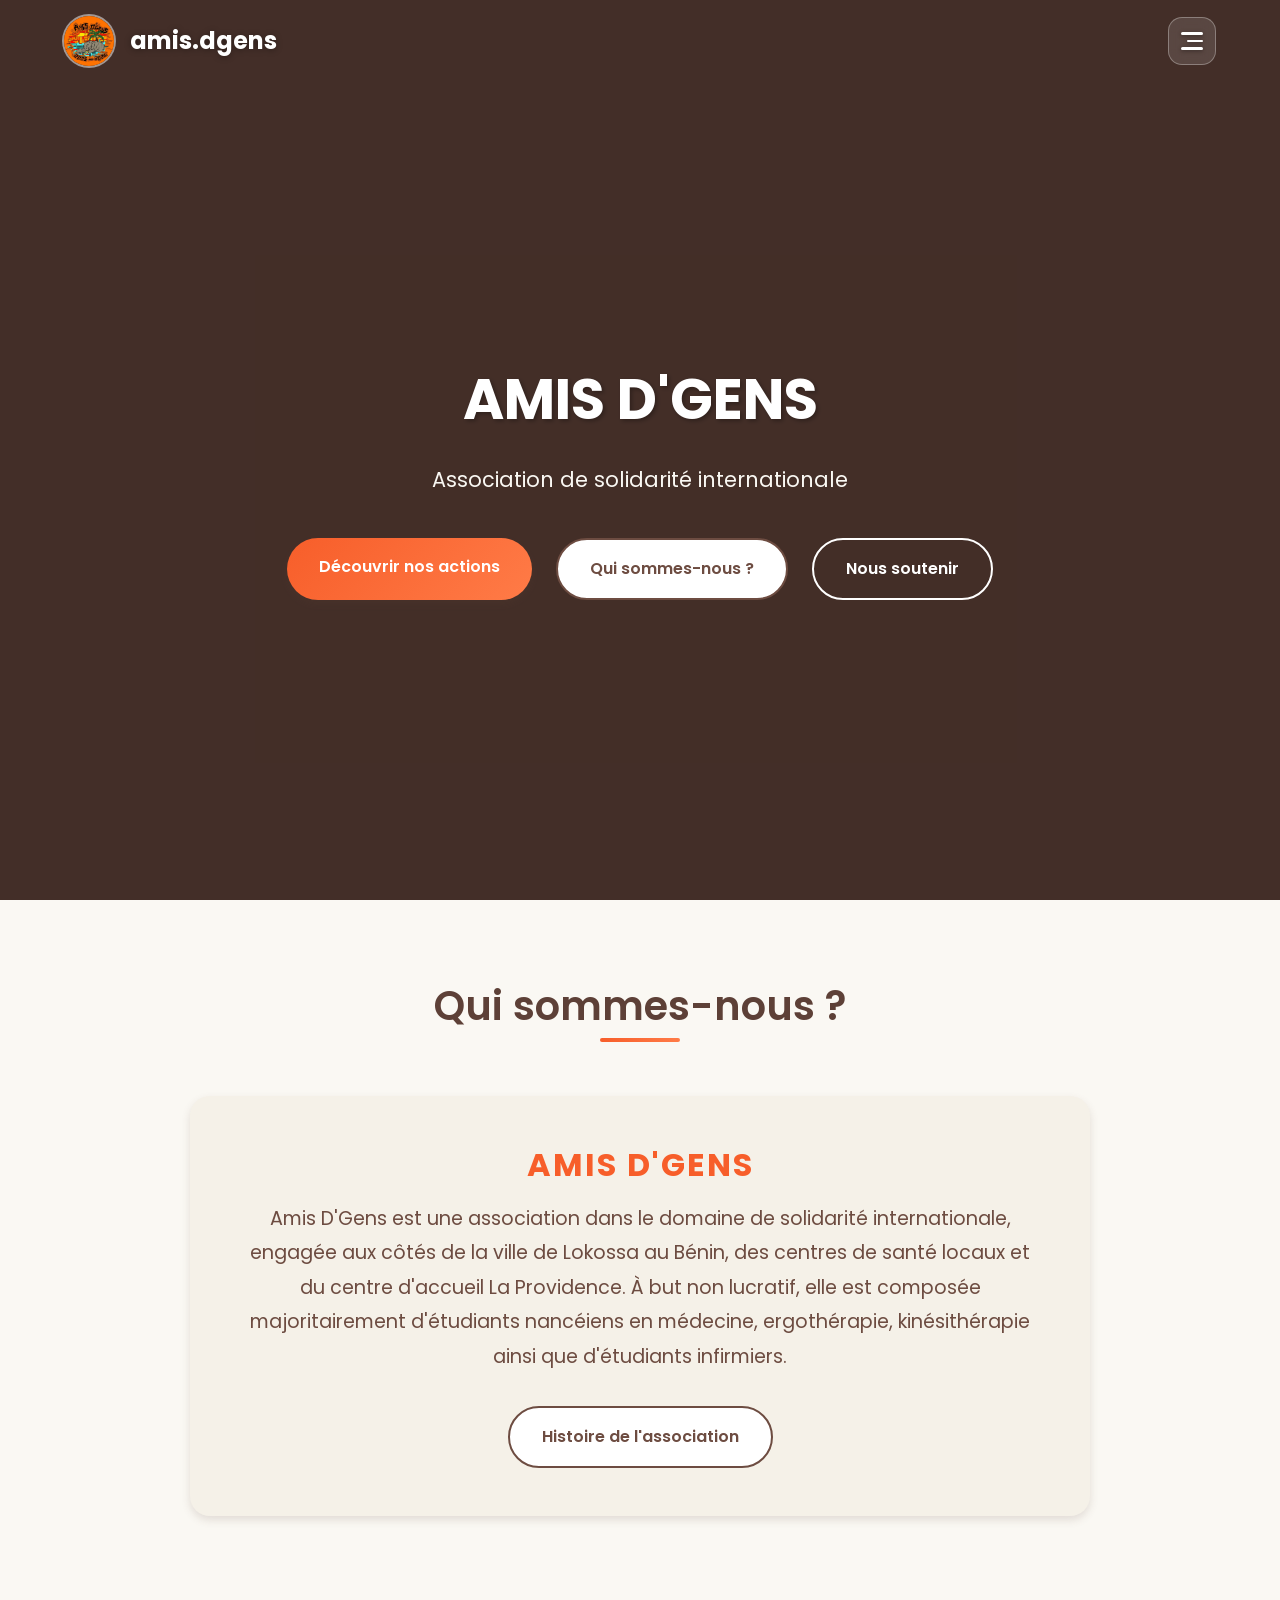
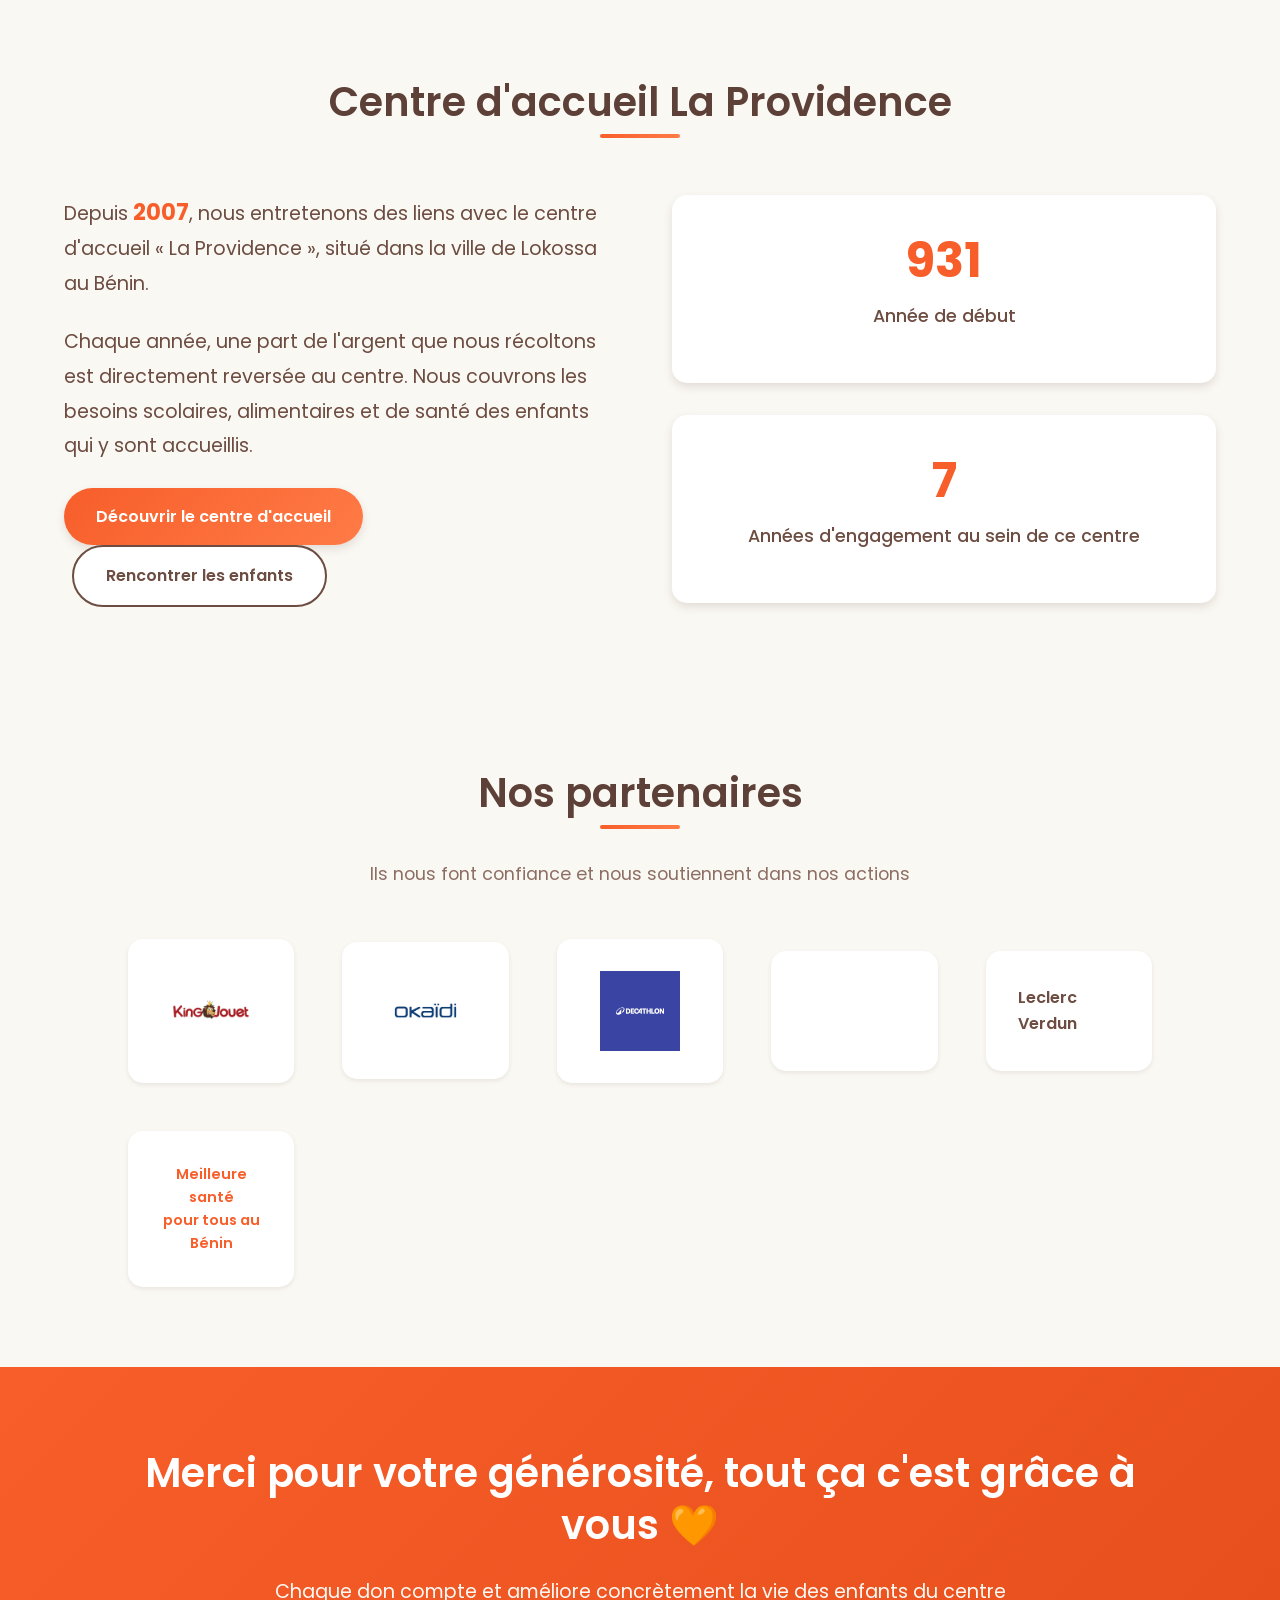
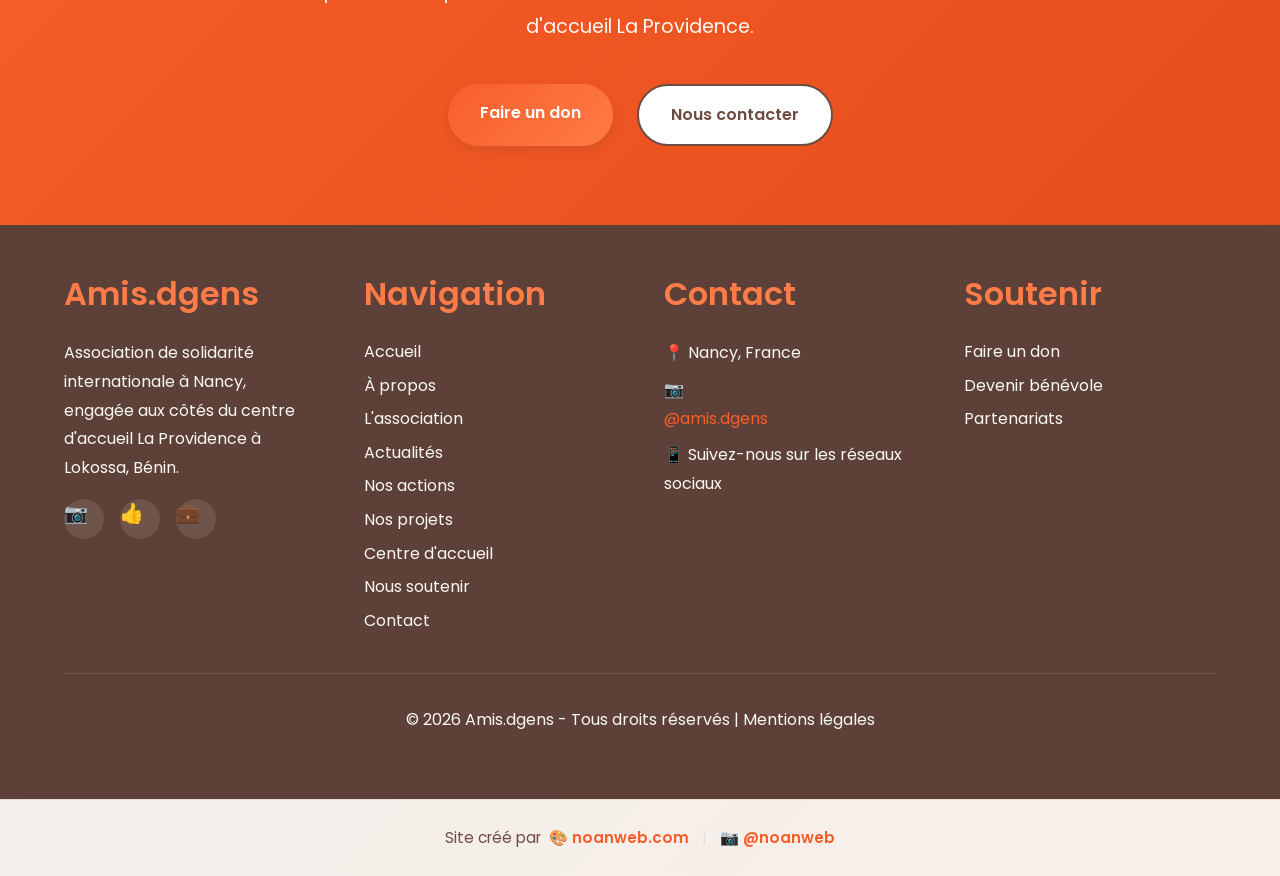
==== commit 4395b663: "Add files via upload" ====
--- a/a-propos.html
+++ b/a-propos.html
@@ -70,7 +70,6 @@
     <div class="hero-content">
       <h1>AMIS D'GENS</h1>
       <p>Association de solidarité internationale</p>
-      <p style="margin-top: 0.5rem; font-size: 1.1rem;">Ensemble pour les enfants du Bénin 🇧🇯</p>
       <div class="hero-buttons">
         <a href="nos-actions.html" class="btn btn-primary">Découvrir nos actions</a>
         <a href="#presentation" class="btn btn-secondary">Qui sommes-nous ?</a>
--- a/styles.css
+++ b/styles.css
@@ -383,6 +383,7 @@
   transition: opacity 0.5s ease, visibility 0.5s ease;
   z-index: 2000;
   overflow-y: auto;
+  -webkit-overflow-scrolling: touch;
 }
 
 .nav-links::before {
@@ -2082,7 +2083,27 @@
 
 @media (max-width: 768px) {
   /* Menu full screen déjà défini globalement */
-  
+
+  /* Hamburger toujours visible sur mobile quelle que soit la page */
+  header {
+    overflow: visible;
+  }
+
+  .hamburger-wrap {
+    background: rgba(255, 255, 255, 0.85) !important;
+    border-color: rgba(0, 0, 0, 0.1) !important;
+    box-shadow: 0 2px 12px rgba(0, 0, 0, 0.15) !important;
+  }
+
+  .hamburger span {
+    background-color: var(--marron-fonce) !important;
+    box-shadow: none !important;
+  }
+
+  .hamburger.active span {
+    background-color: var(--blanc) !important;
+  }
+
   .resume-projets-grid {
     grid-template-columns: 1fr !important;
   }
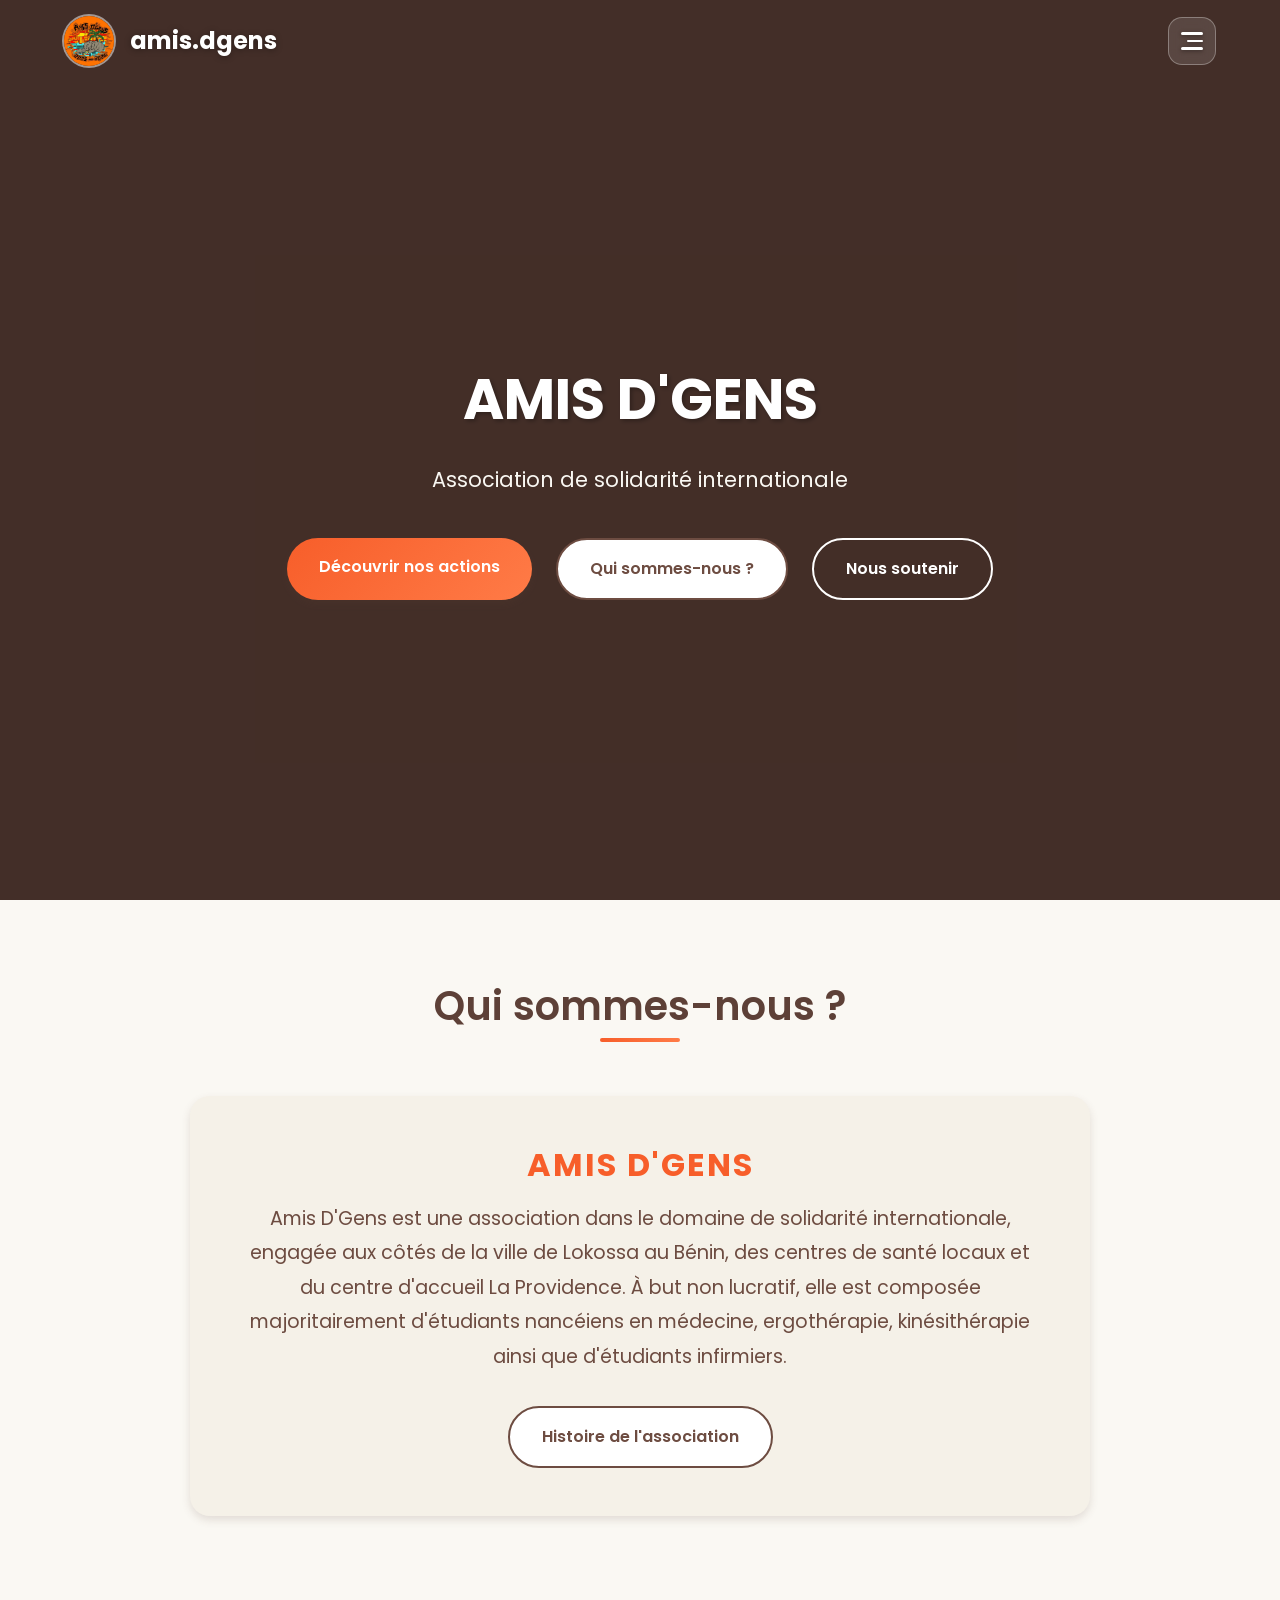
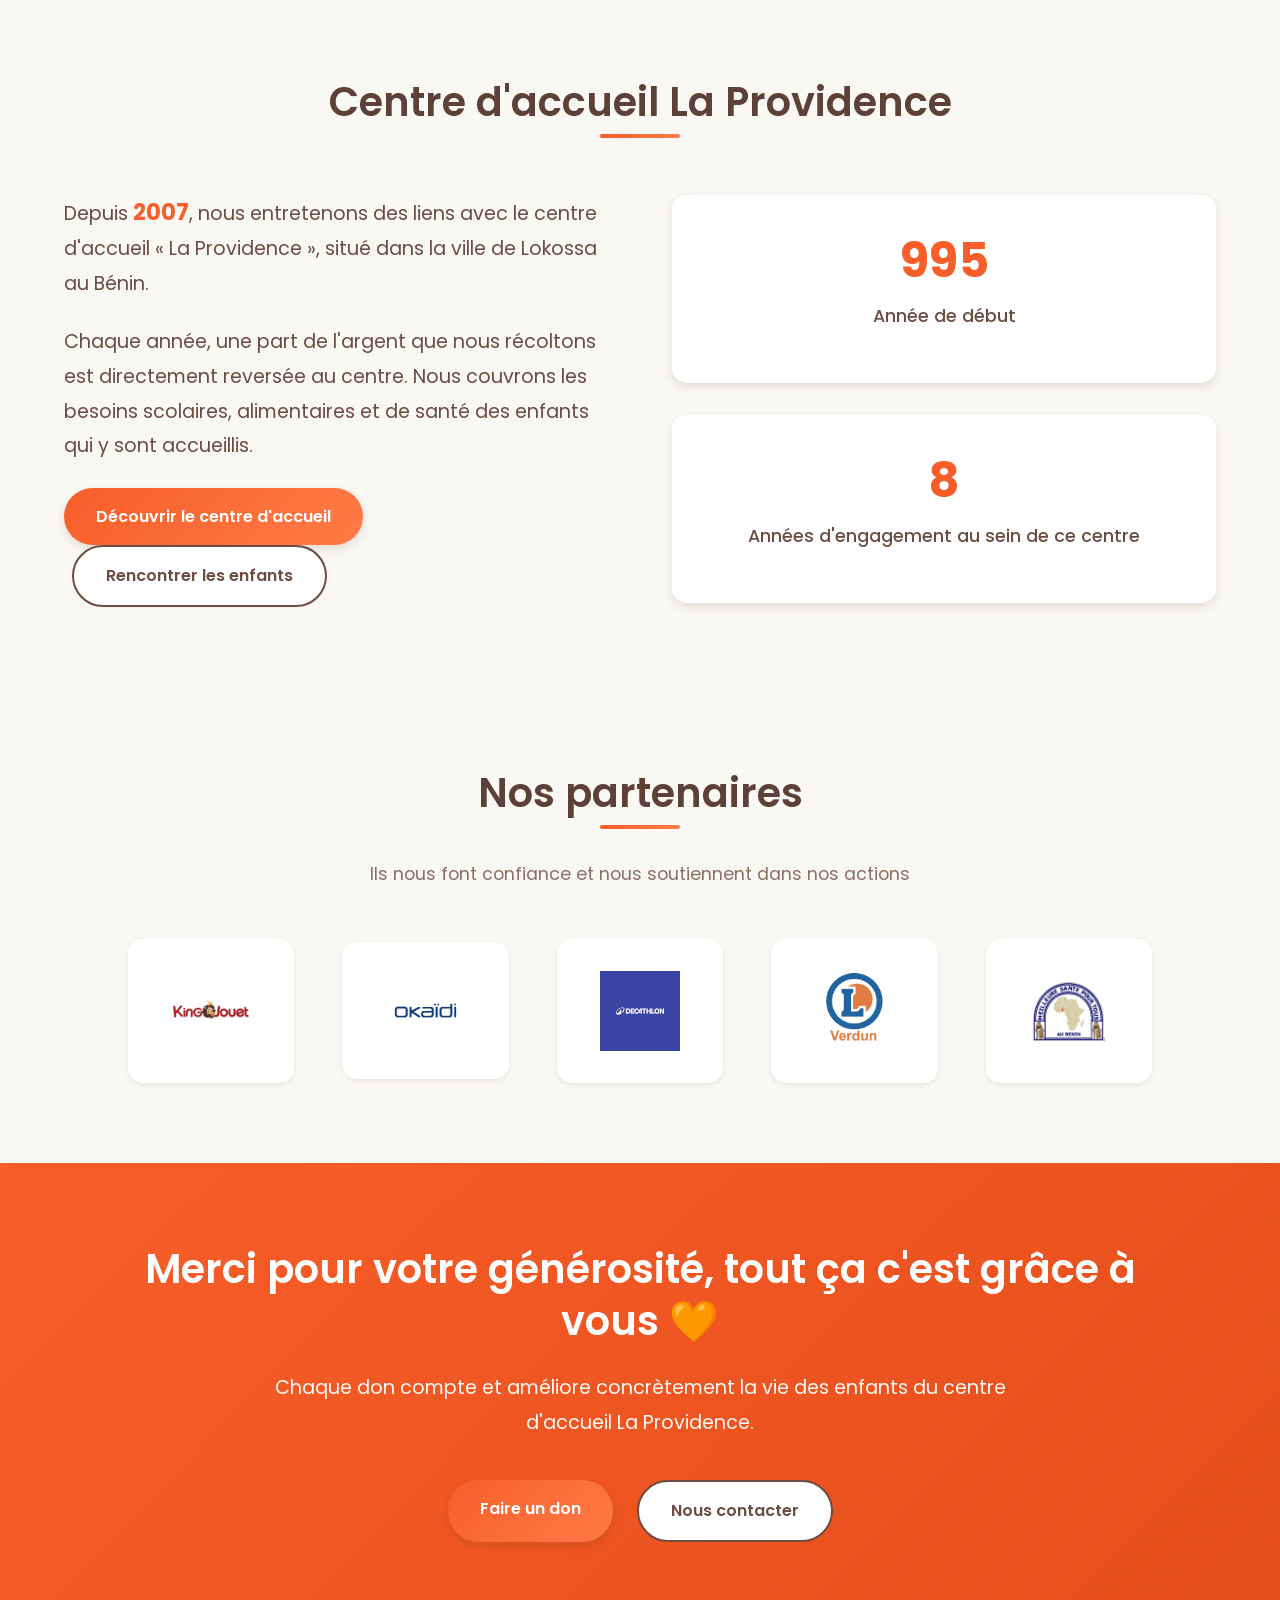
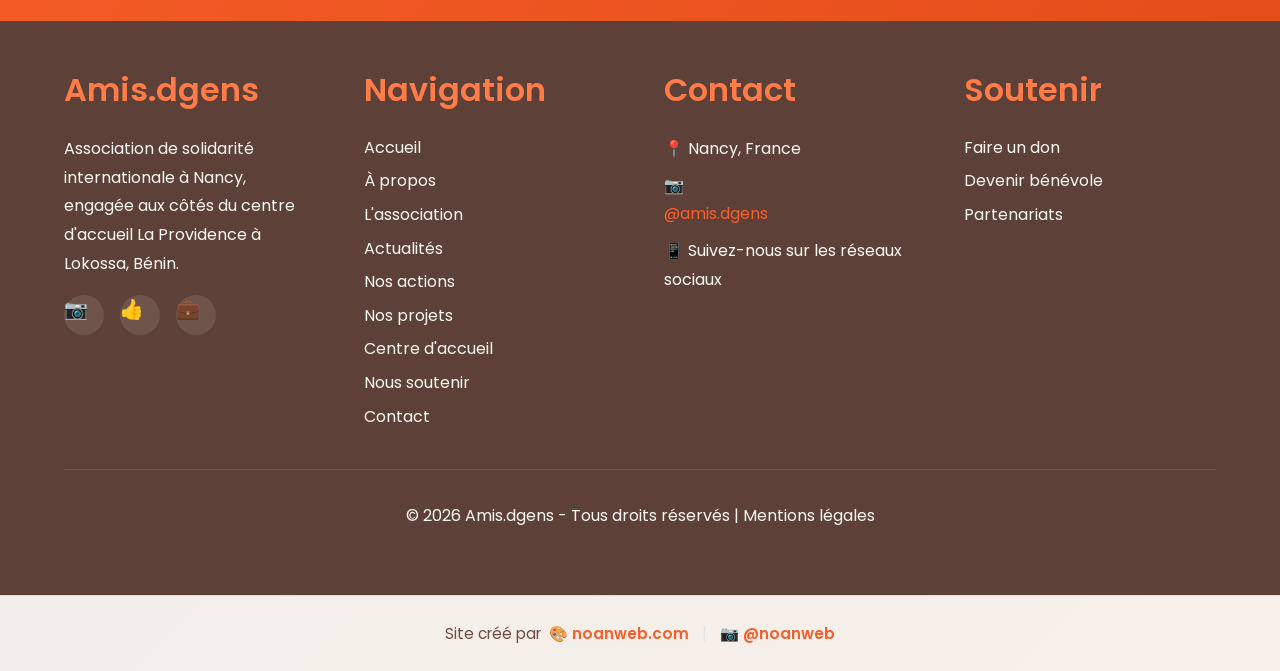
==== commit 025a0782: "Mise à jour contenu et design du site - Fond hero nos-actions remplacé par centre3.jpeg - Slogan "En" ====
--- a/a-propos.html
+++ b/a-propos.html
@@ -124,7 +124,7 @@
       <p>Ils nous font confiance et nous soutiennent dans nos actions</p>
     </div>
     
-    <div class="partenaires-grid " data-aos="fade-up-left">
+    <div class="partenaires-grid" data-aos="zoom-in-up" data-aos-delay="150">
       <div class="partenaire-logo">
         <img src="images/king-jouet.png" alt="King Jouet" onerror="this.style.display='none'">
       </div>
@@ -135,13 +135,12 @@
         <img src="images/decathlon.png" alt="Décathlon" onerror="this.style.display='none'">
       </div>
       <div class="partenaire-logo">
-        <img src="images/helloasso.png" alt="HelloAsso" onerror="this.style.display='none'">
-      </div>
-      <div class="partenaire-logo" style="display:flex; align-items:center; justify-content:center;">
-        <span style="font-weight:600; color:var(--marron); font-size:1rem;">Leclerc Verdun</span>
-      </div>
-      <div class="partenaire-logo" style="display:flex; align-items:center; justify-content:center;">
-        <a href="https://www.facebook.com/santepourtousaubenin" target="_blank" rel="noopener noreferrer" style="font-weight:600; color:var(--orange); font-size:0.9rem; text-align:center; text-decoration:none;">Meilleure santé<br>pour tous au Bénin</a>
+        <img src="images/verdun.png" alt="Leclerc Verdun" onerror="this.style.display='none'">
+      </div>
+      <div class="partenaire-logo">
+        <a href="https://www.facebook.com/santepourtousaubenin" target="_blank" rel="noopener noreferrer">
+          <img src="images/mspt.jpeg" alt="Meilleure santé pour tous au Bénin" onerror="this.style.display='none'">
+        </a>
       </div>
     </div>
   </section>
--- a/styles.css
+++ b/styles.css
@@ -2507,3 +2507,86 @@
   cursor: zoom-in;
 }
 
+
+/* ==========================================
+   YOUTUBE FACADE (preview avant chargement)
+   ========================================== */
+
+.yt-facade {
+  border-radius: 12px;
+  overflow: hidden;
+  box-shadow: var(--shadow-md);
+  background: #000;
+  cursor: pointer;
+}
+
+.yt-thumb {
+  position: relative;
+  width: 100%;
+  aspect-ratio: 16 / 9;
+  overflow: hidden;
+}
+
+.yt-thumb img {
+  width: 100%;
+  height: 100%;
+  object-fit: cover;
+  display: block;
+  transition: transform 0.3s ease;
+}
+
+.yt-facade:hover .yt-thumb img {
+  transform: scale(1.04);
+}
+
+.yt-play {
+  position: absolute;
+  inset: 0;
+  display: flex;
+  align-items: center;
+  justify-content: center;
+  width: 100%;
+  height: 100%;
+  background: rgba(0, 0, 0, 0.3);
+  border: none;
+  cursor: pointer;
+  font-size: 3.5rem;
+  color: white;
+  transition: background 0.2s ease;
+}
+
+.yt-facade:hover .yt-play {
+  background: rgba(0, 0, 0, 0.15);
+}
+
+.yt-play::after {
+  content: '';
+  position: absolute;
+  width: 70px;
+  height: 70px;
+  background: rgba(255, 0, 0, 0.9);
+  border-radius: 16px;
+  z-index: -1;
+  transition: transform 0.2s ease, background 0.2s ease;
+}
+
+.yt-facade:hover .yt-play::after {
+  transform: scale(1.1);
+  background: rgb(255, 0, 0);
+}
+
+.yt-label {
+  background: white;
+  padding: 0.85rem 1rem;
+  font-weight: 600;
+  color: var(--marron-fonce);
+  font-size: 0.95rem;
+  border-top: 3px solid var(--orange);
+}
+
+.yt-facade iframe {
+  width: 100%;
+  aspect-ratio: 16 / 9;
+  border: none;
+  display: block;
+}
